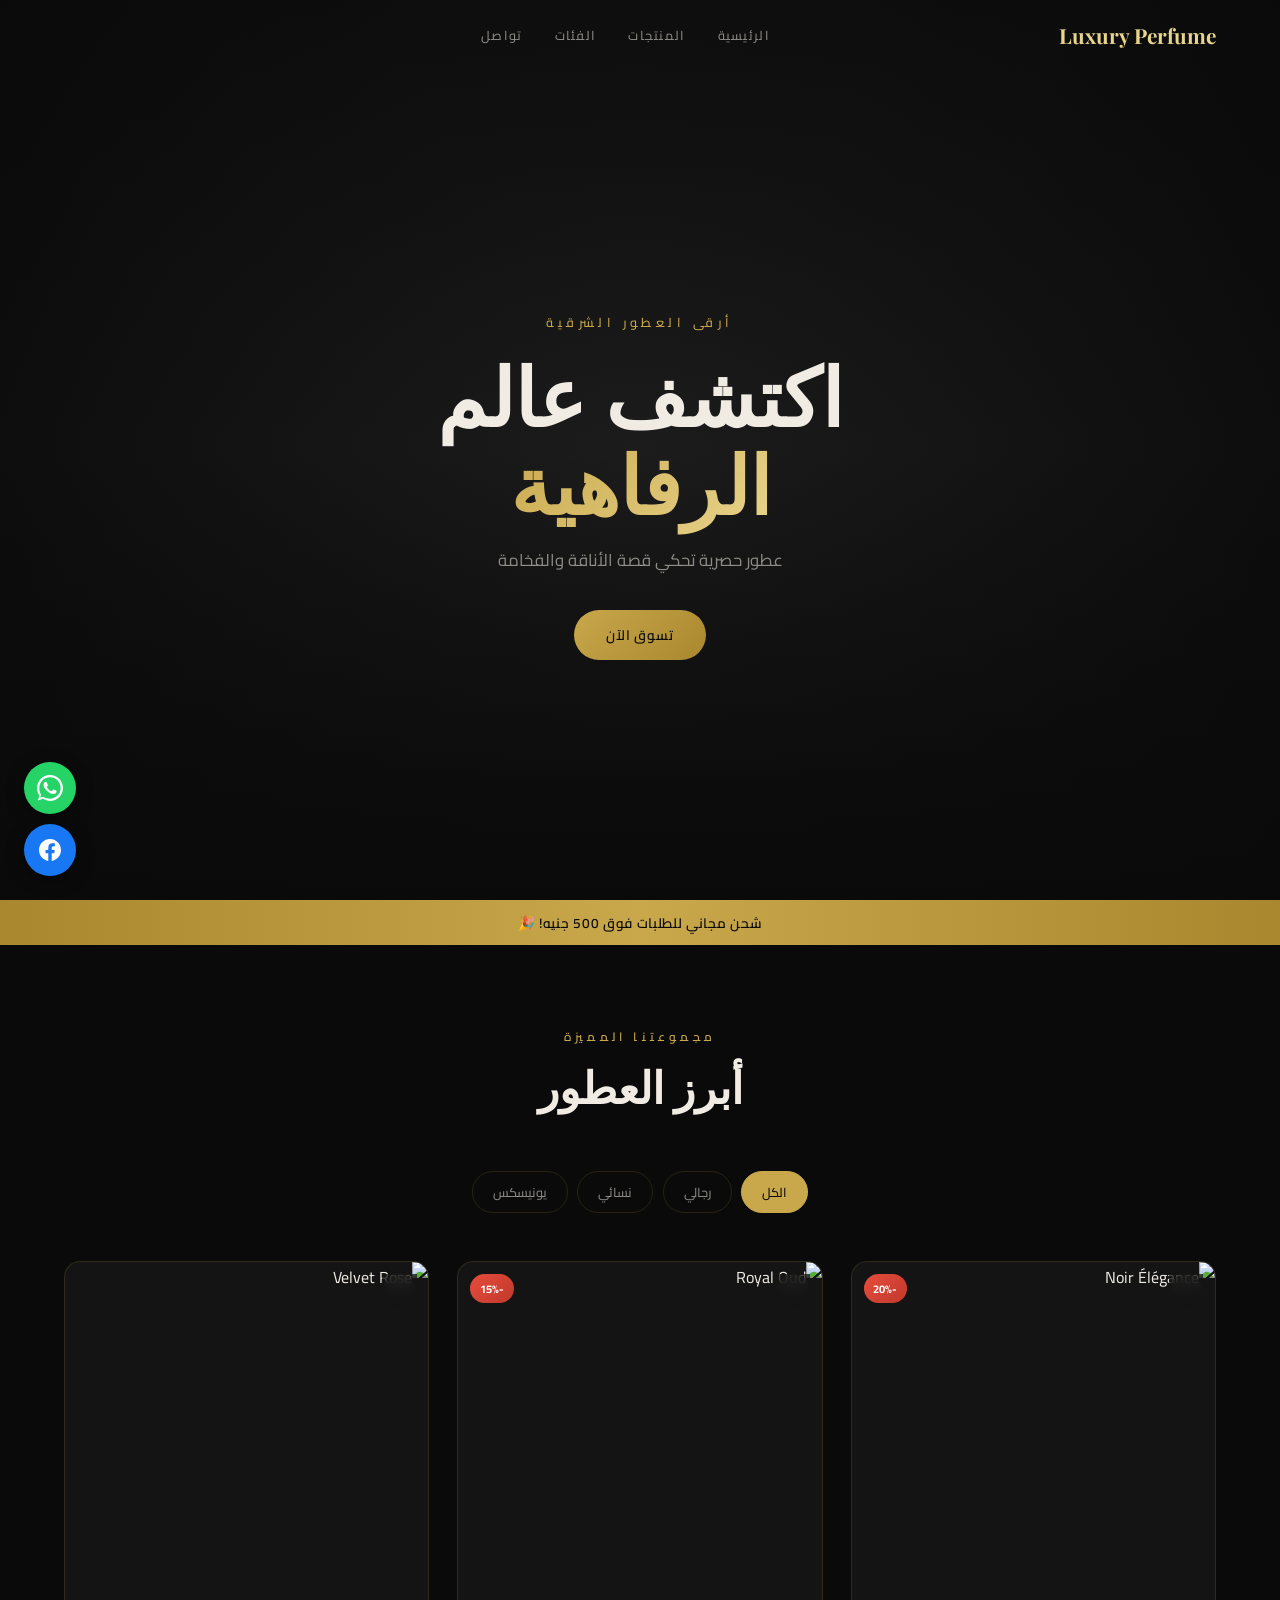
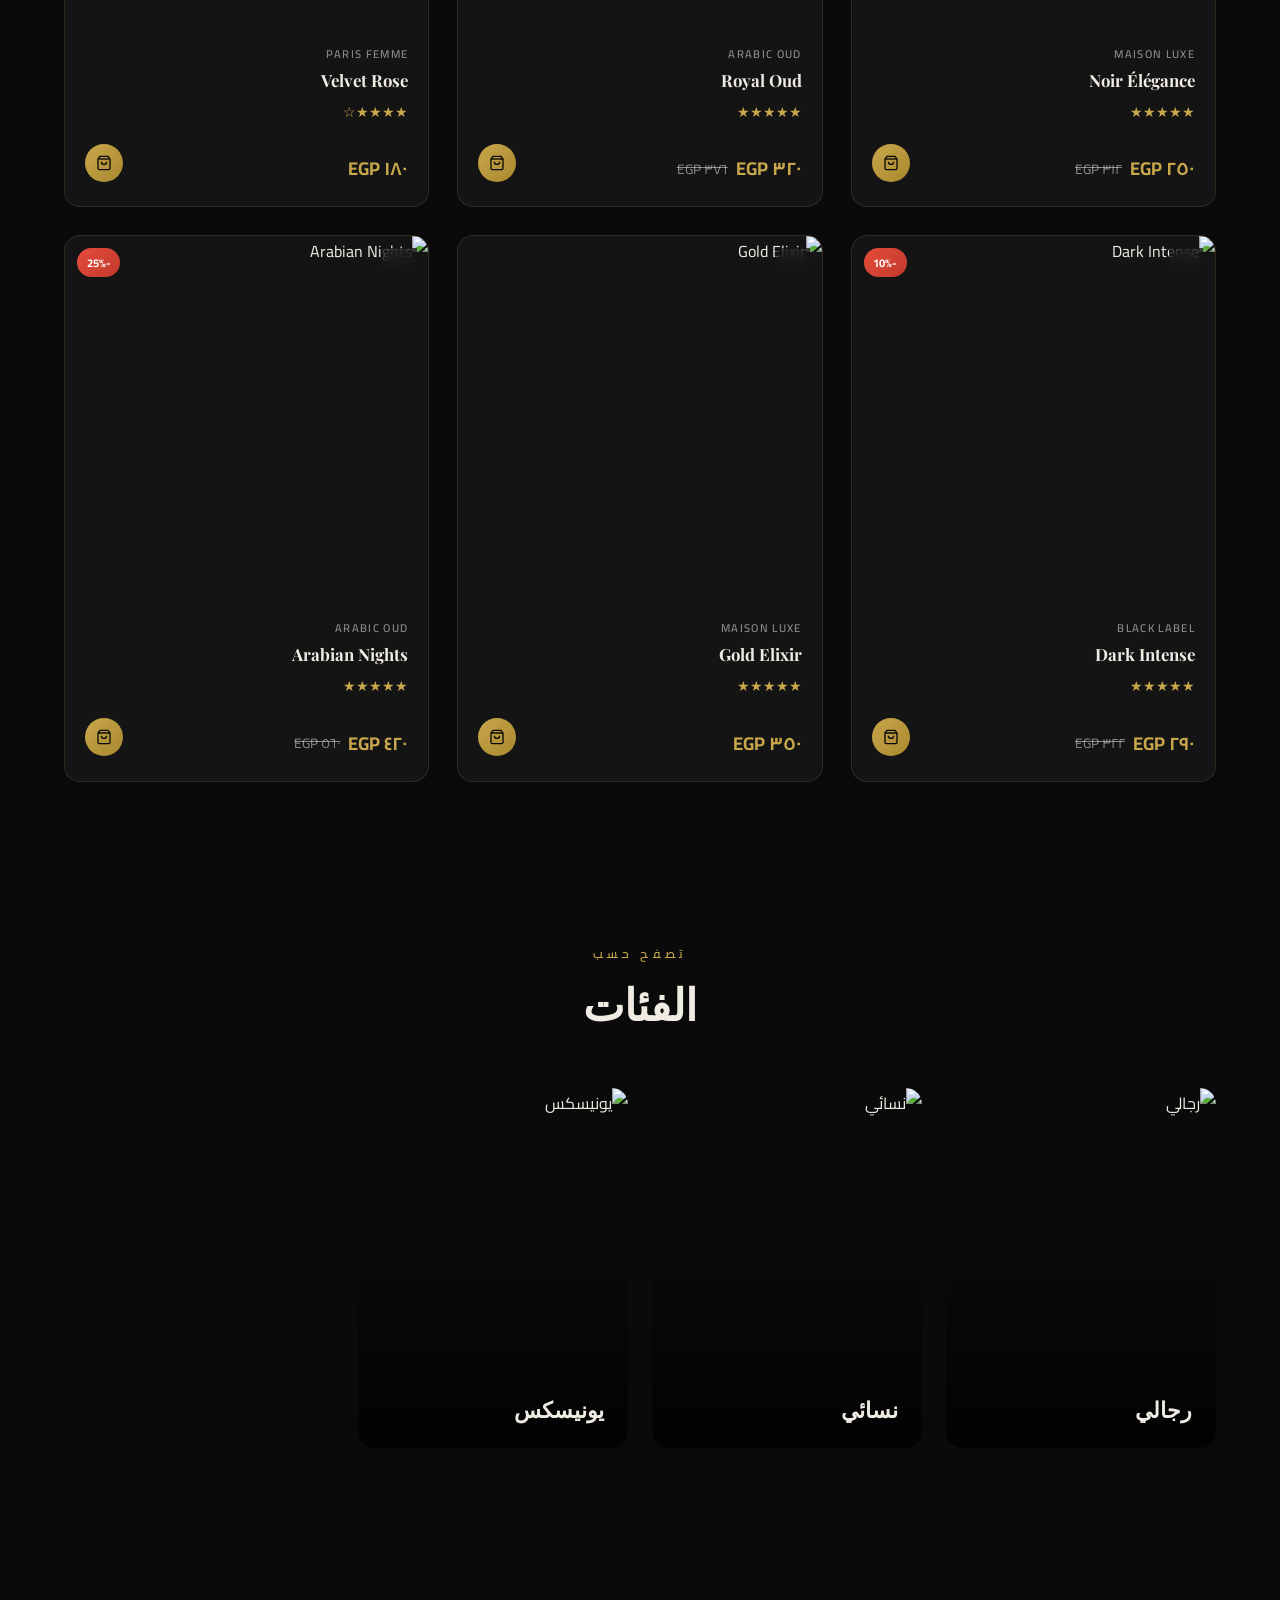
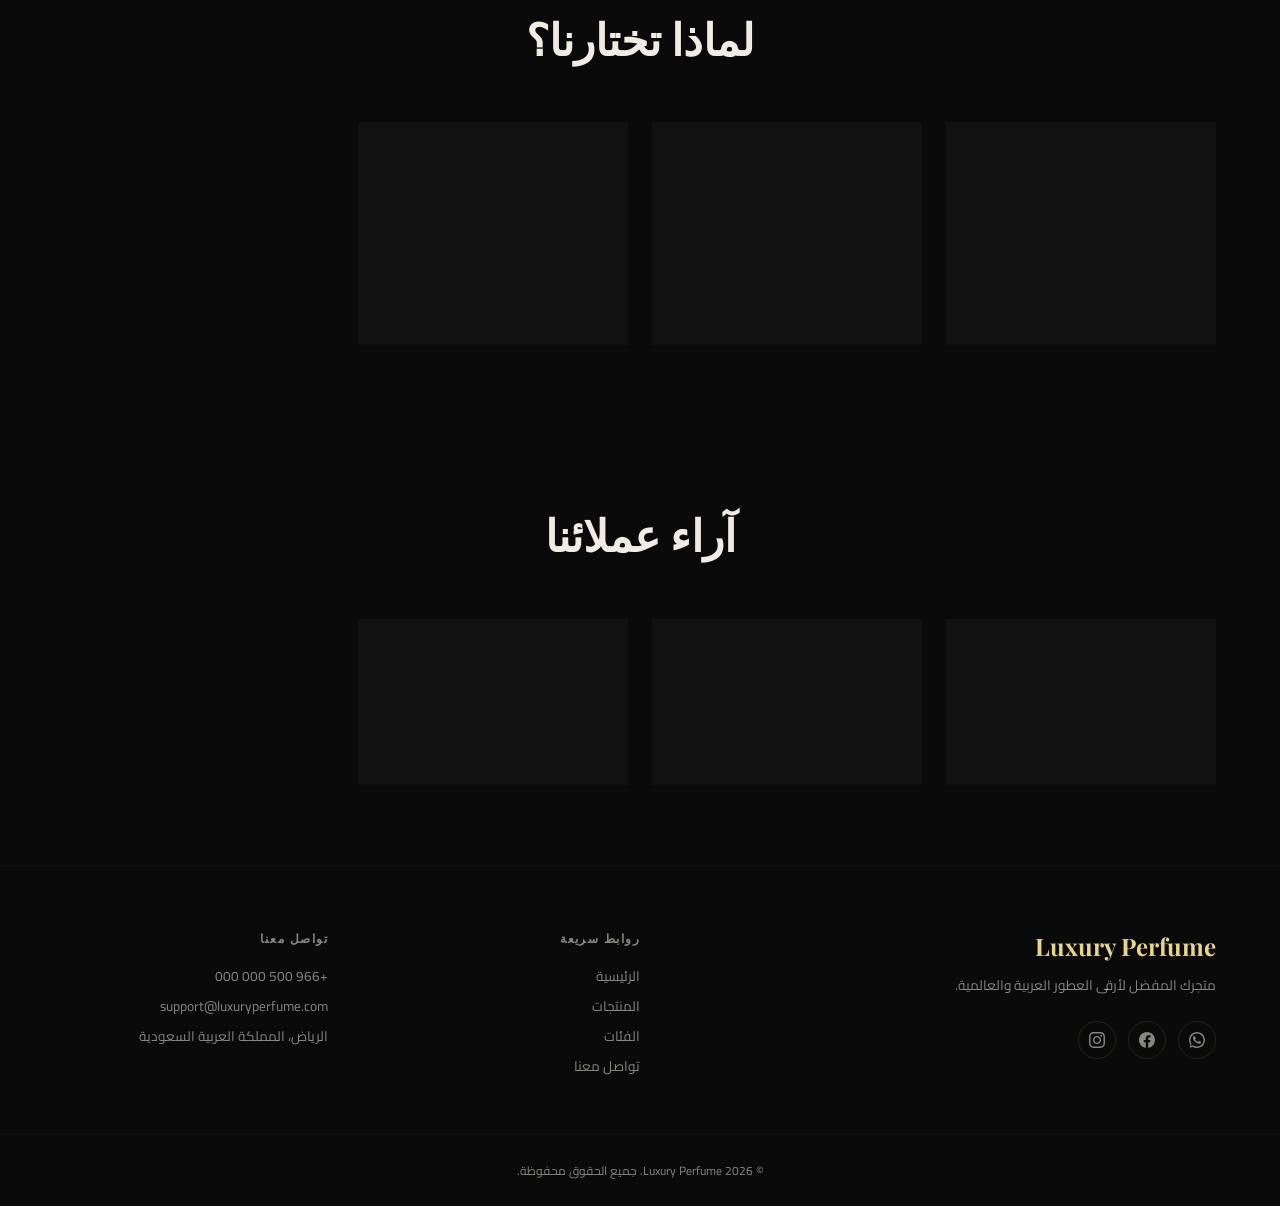
==== index.html @ aae38147 "Add files via upload" ====
<!DOCTYPE html>
<html lang="ar" dir="rtl">
<head>
  <meta charset="UTF-8" />
  <meta name="viewport" content="width=device-width, initial-scale=1.0" />
  <meta name="description" content="متجر عطور فاخرة - اكتشف أرقى العطور العربية والعالمية" />
  <meta name="theme-color" content="#0a0a0a" />
  <title id="page-title">Luxury Perfume Boutique</title>
  <link rel="icon" id="favicon" href="assets/icons/favicon.ico" type="image/x-icon" />

  <!-- Google Fonts -->
  <link rel="preconnect" href="https://fonts.googleapis.com" />
  <link rel="preconnect" href="https://fonts.gstatic.com" crossorigin />
  <link href="https://fonts.googleapis.com/css2?family=Playfair+Display:wght@400;500;700&family=Raleway:wght@300;400;500;600&family=Cairo:wght@300;400;600;700&display=swap" rel="stylesheet" />

  <!-- Lucide Icons -->
  <script src="https://cdn.jsdelivr.net/npm/lucide@0.263.0/dist/umd/lucide.min.js" defer></script>

  <!-- Styles -->
  <link rel="stylesheet" href="style.css" />
</head>
<body>

  <!-- ========== PAGE LOADER ========== -->
  <div id="page-loader" class="page-loader" aria-hidden="true">
    <div class="loader-ring"></div>
  </div>

  <!-- ========== STICKY HEADER ========== -->
  <header class="site-header" id="site-header">
    <div class="container header-inner">
      <!-- Logo -->
      <a href="#home" class="logo-link">
        <!-- ===== EDIT HERE: Replace Store Logo ===== -->
        <img id="header-logo" class="header-logo hidden" alt="شعار المتجر" />
        <!-- ===== EDIT HERE: Store Name ===== -->
        <span id="header-brand" class="brand-name">Luxury Perfume</span>
      </a>

      <!-- Desktop Nav -->
      <nav class="main-nav" id="main-nav" aria-label="القائمة الرئيسية">
        <a href="#home"       class="nav-link">الرئيسية</a>
        <a href="#products"   class="nav-link">المنتجات</a>
        <a href="#categories" class="nav-link">الفئات</a>
        <a href="#contact"    class="nav-link">تواصل</a>
      </nav>

      <!-- Header Actions -->
      <div class="header-actions">
        <button id="search-toggle" class="icon-btn" aria-label="بحث" aria-expanded="false">
          <i data-lucide="search"></i>
        </button>
        <button id="cart-toggle" class="icon-btn cart-btn" aria-label="فتح سلة التسوق">
          <i data-lucide="shopping-bag"></i>
          <span id="cart-count" class="cart-badge hidden" aria-live="polite">0</span>
        </button>
        <a href="admin.html" class="icon-btn" aria-label="لوحة التحكم" title="Admin Panel">
          <i data-lucide="settings"></i>
        </a>
        <button id="mobile-menu-toggle" class="icon-btn mobile-only" aria-label="فتح القائمة" aria-expanded="false">
          <i data-lucide="menu"></i>
        </button>
      </div>
    </div>

    <!-- Mobile Nav Drawer -->
    <nav class="mobile-nav hidden" id="mobile-nav" aria-label="القائمة المحمولة">
      <a href="#home"       class="mobile-nav-link">الرئيسية</a>
      <a href="#products"   class="mobile-nav-link">المنتجات</a>
      <a href="#categories" class="mobile-nav-link">الفئات</a>
      <a href="#contact"    class="mobile-nav-link">تواصل معنا</a>
    </nav>
  </header>

  <!-- ========== SEARCH BAR ========== -->
  <div id="search-bar" class="search-bar hidden" role="search">
    <div class="container">
      <label for="search-input" class="sr-only">البحث في المنتجات</label>
      <input id="search-input" type="search" placeholder="ابحث عن عطر..." class="search-input" autocomplete="off" />
      <button id="search-close" class="icon-btn" aria-label="إغلاق البحث">
        <i data-lucide="x"></i>
      </button>
    </div>
  </div>

  <!-- ========== HERO SECTION ========== -->
  <section id="home" class="hero-section" aria-label="القسم الرئيسي">
    <div class="hero-bg">
      <img id="hero-bg-img" class="hero-bg-img" src="" alt="عطور فاخرة" loading="eager" />
      <div class="hero-overlay" aria-hidden="true"></div>
    </div>
    <div class="hero-content fade-in">
      <p id="hero-subtitle" class="hero-subtitle">أرقى العطور الشرقية</p>
      <h1 id="hero-title" class="hero-title">اكتشف عالم <br/><span class="gold-text">الرفاهية</span></h1>
      <p id="hero-desc" class="hero-desc">عطور حصرية تحكي قصة الأناقة والفخامة</p>
      <a href="#products" id="hero-cta" class="btn btn-gold">تسوق الآن</a>
    </div>
  </section>

  <!-- ========== OFFER BANNER ========== -->
  <div id="offer-banner" class="offer-banner hidden" role="alert" aria-live="polite">
    <div class="container">
      <span id="offer-banner-text"></span>
    </div>
  </div>

  <!-- ========== FEATURED PRODUCTS ========== -->
  <section id="products" class="section products-section">
    <div class="container">
      <div class="section-header fade-in">
        <p id="featured-label" class="section-label">مجموعتنا المميزة</p>
        <h2 id="featured-title" class="section-title">أبرز العطور</h2>
      </div>

      <!-- Filter Bar -->
      <div class="filter-bar fade-in" id="category-filter-bar" role="group" aria-label="تصفية المنتجات">
        <button class="filter-btn active" data-cat="all">الكل</button>
      </div>

      <!-- Products Grid -->
      <div id="products-grid" class="products-grid" role="list">
        <!-- Dynamically populated -->
      </div>
    </div>
  </section>

  <!-- ========== CATEGORIES SECTION ========== -->
  <section id="categories" class="section categories-section">
    <div class="container">
      <div class="section-header fade-in">
        <p id="categories-label" class="section-label">تصفح حسب</p>
        <h2 id="categories-title" class="section-title">الفئات</h2>
      </div>
      <div id="categories-grid" class="categories-grid">
        <!-- Dynamically populated -->
      </div>
    </div>
  </section>

  <!-- ========== WHY US SECTION ========== -->
  <section class="section why-section">
    <div class="container">
      <div class="section-header fade-in">
        <h2 id="why-title" class="section-title">لماذا تختارنا؟</h2>
      </div>
      <div id="why-grid" class="why-grid">
        <div class="why-card glass-card fade-in">
          <div class="why-icon"><i data-lucide="gem"></i></div>
          <h3 id="why-1-title">جودة أصيلة</h3>
          <p id="why-1-desc">نقدم فقط عطورًا أصيلة 100% من أفضل دور العطور العالمية.</p>
        </div>
        <div class="why-card glass-card fade-in">
          <div class="why-icon"><i data-lucide="truck"></i></div>
          <h3 id="why-2-title">توصيل سريع</h3>
          <p id="why-2-desc">نوصل طلبك في أسرع وقت ممكن لجميع أنحاء المملكة.</p>
        </div>
        <div class="why-card glass-card fade-in">
          <div class="why-icon"><i data-lucide="shield-check"></i></div>
          <h3 id="why-3-title">دفع آمن</h3>
          <p id="why-3-desc">طرق دفع متعددة وآمنة مع ضمان استرداد الأموال.</p>
        </div>
      </div>
    </div>
  </section>

  <!-- ========== TESTIMONIALS ========== -->
  <section class="section testimonials-section">
    <div class="container">
      <div class="section-header fade-in">
        <h2 id="testimonials-title" class="section-title">آراء عملائنا</h2>
      </div>
      <div id="testimonials-grid" class="testimonials-grid">
        <!-- Dynamically populated -->
      </div>
    </div>
  </section>

  <!-- ========== FOOTER / CONTACT ========== -->
  <footer id="contact" class="site-footer">
    <div class="container footer-grid">
      <div class="footer-col">
        <h3 id="footer-brand" class="footer-brand">Luxury Perfume</h3>
        <p id="footer-desc" class="footer-desc">متجرك المفضل لأرقى العطور العربية والعالمية.</p>
        <div class="social-links" id="social-links" aria-label="وسائل التواصل الاجتماعي">
          <!-- Populated dynamically -->
        </div>
      </div>
      <div class="footer-col">
        <h4 class="footer-heading">روابط سريعة</h4>
        <ul class="footer-links">
          <li><a href="#home">الرئيسية</a></li>
          <li><a href="#products">المنتجات</a></li>
          <li><a href="#categories">الفئات</a></li>
          <li><a href="#contact">تواصل معنا</a></li>
        </ul>
      </div>
      <div class="footer-col">
        <!-- ===== EDIT HERE: Store Address & Phone ===== -->
        <h4 class="footer-heading">تواصل معنا</h4>
        <ul class="footer-contact">
          <li id="footer-phone"></li>
          <li id="footer-email"></li>
          <li id="footer-address"></li>
        </ul>
      </div>
    </div>
    <div class="footer-bottom">
      <p id="footer-copyright">© 2025 Luxury Perfume. جميع الحقوق محفوظة.</p>
    </div>
  </footer>

  <!-- ========== PRODUCT DETAIL MODAL ========== -->
  <div id="product-modal" class="modal hidden" role="dialog" aria-modal="true" aria-labelledby="modal-name">
    <div class="modal-overlay" id="product-modal-overlay"></div>
    <div class="modal-box">
      <!-- FIX: close button positioned inline-end for RTL support -->
      <button class="modal-close icon-btn" id="product-modal-close" aria-label="إغلاق نافذة المنتج">
        <i data-lucide="x"></i>
      </button>
      <div class="product-detail">
        <div class="product-detail-gallery">
          <img id="modal-img" src="" alt="صورة المنتج" class="product-detail-img" />
        </div>
        <div class="product-detail-info">
          <p id="modal-brand" class="product-brand-label"></p>
          <h2 id="modal-name" class="product-detail-name" tabindex="-1"></h2>
          <div id="modal-stars" class="stars-row" aria-label="التقييم"></div>
          <div class="price-row">
            <span id="modal-price" class="price-main"></span>
            <span id="modal-old-price" class="price-old hidden"></span>
            <span id="modal-discount-badge" class="discount-badge hidden"></span>
          </div>
          <p id="modal-desc" class="product-detail-desc"></p>
          <div id="modal-notes" class="fragrance-notes hidden">
            <h4 class="notes-title">مكونات العطر</h4>
            <div id="modal-notes-list" class="notes-list"></div>
          </div>
          <button id="modal-add-to-cart" class="btn btn-gold btn-full">
            <i data-lucide="shopping-bag"></i>
            أضف إلى السلة
          </button>
        </div>
      </div>
    </div>
  </div>

  <!-- ========== CART PANEL ========== -->
  <div id="cart-overlay" class="panel-overlay hidden" aria-hidden="true"></div>
  <aside id="cart-panel" class="side-panel" aria-label="سلة التسوق" aria-hidden="true">
    <div class="panel-header">
      <h2 class="panel-title">سلة التسوق</h2>
      <button id="cart-close" class="icon-btn" aria-label="إغلاق السلة">
        <i data-lucide="x"></i>
      </button>
    </div>
    <div id="cart-body" class="panel-body">
      <div id="cart-empty-msg" class="cart-empty">
        <i data-lucide="shopping-bag" style="width:48px;height:48px;opacity:0.3;display:block;margin:0 auto" aria-hidden="true"></i>
        <p>سلتك فارغة</p>
        <a href="#products" class="btn btn-outline" onclick="closeSidePanel('cart')">تسوق الآن</a>
      </div>
      <ul id="cart-items" class="cart-items-list" aria-live="polite" aria-label="محتوى السلة"></ul>
    </div>
    <div id="cart-footer" class="panel-footer hidden">
      <div class="delivery-note" id="delivery-note-row"></div>
      <div class="total-row">
        <span>الإجمالي</span>
        <span id="cart-total" class="total-amount">0 EGP</span>
      </div>
      <button id="checkout-btn" class="btn btn-gold btn-full">المتابعة للدفع</button>
    </div>
  </aside>

  <!-- ========== CHECKOUT MODAL ========== -->
  <div id="checkout-overlay" class="panel-overlay hidden" aria-hidden="true"></div>
  <div id="checkout-panel" class="checkout-modal hidden" role="dialog" aria-modal="true" aria-label="إتمام الطلب">
    <div class="checkout-inner">
      <div class="panel-header">
        <h2 class="panel-title">إتمام الطلب</h2>
        <button id="checkout-close" class="icon-btn" aria-label="إغلاق نافذة الطلب">
          <i data-lucide="x"></i>
        </button>
      </div>
      <!-- Using form instead of div to support native validation and proper submit events -->
      <form id="checkout-form" class="checkout-form">
        <div class="form-group">
          <label for="cust-name">الاسم الكامل *</label>
          <input id="cust-name" type="text" placeholder="أدخل اسمك الكامل" autocomplete="name" required />
        </div>
        <div class="form-group">
          <label for="cust-phone">رقم الهاتف *</label>
          <input id="cust-phone" type="tel" placeholder="05XXXXXXXX" autocomplete="tel" required />
        </div>
        <div class="form-group">
          <label for="cust-city">المدينة *</label>
          <input id="cust-city" type="text" placeholder="اسم مدينتك" autocomplete="address-level2" required />
        </div>
        <div class="form-group">
          <label for="cust-address">العنوان التفصيلي *</label>
          <textarea id="cust-address" rows="2" placeholder="الحي، الشارع، رقم المبنى..." autocomplete="street-address" required></textarea>
        </div>

        <!-- Delivery type selector -->
        <div class="form-group">
          <label for="delivery-type">طريقة الاستلام</label>
          <select id="delivery-type">
            <option value="delivery">توصيل للمنزل</option>
            <option value="pickup">استلام من المحل</option>
          </select>
        </div>

        <div class="form-group">
          <label for="cust-notes">ملاحظات إضافية</label>
          <textarea id="cust-notes" rows="2" placeholder="أي تعليمات للتوصيل..."></textarea>
        </div>

        <!-- Order Summary -->
        <div id="checkout-summary" class="checkout-summary glass-card"></div>

        <button type="submit" id="confirm-order-btn" class="btn btn-gold btn-full">
          <i data-lucide="message-circle"></i>
          تأكيد الطلب عبر واتساب
        </button>
      </form>
    </div>
  </div>

  <!-- ========== TOAST NOTIFICATION ========== -->
  <div id="toast" class="toast" role="alert" aria-live="assertive" aria-atomic="true">
    <i data-lucide="check-circle" class="toast-icon" aria-hidden="true"></i>
    <span id="toast-msg"></span>
  </div>

  <!-- ========== FLOATING BUTTONS ========== -->
  <!-- ===== EDIT HERE: WhatsApp Number & Facebook URL ===== -->
  <div class="floating-actions" aria-label="روابط التواصل">
    <a id="whatsapp-float" href="#" target="_blank" rel="noopener noreferrer"
       class="float-btn whatsapp-btn" aria-label="تواصل عبر واتساب">
      <svg width="26" height="26" viewBox="0 0 24 24" fill="white" aria-hidden="true">
        <path d="M17.472 14.382c-.297-.149-1.758-.867-2.03-.967-.273-.099-.471-.148-.67.15-.197.297-.767.966-.94 1.164-.173.199-.347.223-.644.075-.297-.15-1.255-.463-2.39-1.475-.883-.788-1.48-1.761-1.653-2.059-.173-.297-.018-.458.13-.606.134-.133.298-.347.446-.52.149-.174.198-.298.298-.497.099-.198.05-.371-.025-.52-.075-.149-.669-1.612-.916-2.207-.242-.579-.487-.5-.669-.51-.173-.008-.371-.01-.57-.01-.198 0-.52.074-.792.372-.272.297-1.04 1.016-1.04 2.479 0 1.462 1.065 2.875 1.213 3.074.149.198 2.096 3.2 5.077 4.487.709.306 1.262.489 1.694.625.712.227 1.36.195 1.871.118.571-.085 1.758-.719 2.006-1.413.248-.694.248-1.289.173-1.413-.074-.124-.272-.198-.57-.347z"/>
        <path d="M12 0C5.373 0 0 5.373 0 12c0 2.625.846 5.059 2.284 7.034L.789 23.492l4.625-1.469A11.93 11.93 0 0012 24c6.627 0 12-5.373 12-12S18.627 0 12 0zm0 21.818c-2.168 0-4.18-.583-5.92-1.602l-.425-.253-2.744.872.884-2.685-.277-.44A9.77 9.77 0 012.182 12c0-5.422 4.396-9.818 9.818-9.818 5.422 0 9.818 4.396 9.818 9.818 0 5.422-4.396 9.818-9.818 9.818z"/>
      </svg>
    </a>
    <a id="facebook-float" href="#" target="_blank" rel="noopener noreferrer"
       class="float-btn facebook-btn" aria-label="زيارة صفحة فيسبوك">
      <svg width="22" height="22" viewBox="0 0 24 24" fill="white" aria-hidden="true">
        <path d="M24 12.073c0-6.627-5.373-12-12-12s-12 5.373-12 12c0 5.99 4.388 10.954 10.125 11.854v-8.385H7.078v-3.47h3.047V9.43c0-3.007 1.792-4.669 4.533-4.669 1.312 0 2.686.235 2.686.235v2.953H15.83c-1.491 0-1.956.925-1.956 1.874v2.25h3.328l-.532 3.47h-2.796v8.385C19.612 23.027 24 18.062 24 12.073z"/>
      </svg>
    </a>
  </div>

  <!-- ========== BACK TO TOP ========== -->
  <button id="back-to-top" class="back-to-top hidden" aria-label="العودة للأعلى">
    <i data-lucide="chevron-up"></i>
  </button>

  <!-- Main Script (ES module) -->
  <script type="module" src="main.js"></script>
</body>
</html>
---- style.css ----
/* ============================================================
   LUXURY PERFUME STORE — style.css
   Design: Dark luxury, gold accents, full RTL Arabic
   ============================================================ */

/* ── CSS Custom Properties ── */
:root {
  /* ===== EDIT HERE: Main Brand Color ===== */
  --gold:         #c9a84c;
  --gold-light:   #e8d48b;
  --gold-dark:    #a8872e;
  --dark:         #0a0a0a;
  --dark-card:    #141414;
  --dark-border:  rgba(201, 168, 76, 0.15);
  --glass-bg:     rgba(20, 20, 20, 0.75);
  --text:         #f0ece4;
  --text-muted:   rgba(240, 236, 228, 0.55);
  --radius:       16px;
  --radius-sm:    8px;
  --radius-full:  9999px;
  --transition:   0.3s ease;
  --shadow:       0 8px 32px rgba(0, 0, 0, 0.45);
  --shadow-gold:  0 8px 25px rgba(201, 168, 76, 0.25);
  --font-display: 'Playfair Display', 'Cairo', serif;
  --font-body:    'Cairo', 'Raleway', sans-serif;
  --header-h:     70px;
}

/* ── Reset & Base ── */
*, *::before, *::after { box-sizing: border-box; margin: 0; padding: 0; }

html { scroll-behavior: smooth; font-size: 16px; }

body {
  font-family: var(--font-body);
  background: var(--dark);
  color: var(--text);
  min-height: 100vh;
  overflow-x: hidden;
  -webkit-font-smoothing: antialiased;
}

h1, h2, h3, h4 { font-family: var(--font-display); }
a   { color: inherit; text-decoration: none; }
ul  { list-style: none; }
img { display: block; max-width: 100%; height: auto; }
button { cursor: pointer; border: none; background: none; font-family: inherit; }

input, textarea, select {
  font-family: var(--font-body);
  font-size: 0.95rem;
  color: var(--text);
  background: #1a1a1a;
  border: 1px solid var(--dark-border);
  border-radius: var(--radius-sm);
  padding: 0.75rem 1rem;
  width: 100%;
  transition: border-color var(--transition);
  text-align: inherit; /* inherit RTL direction */
}
input:focus, textarea:focus, select:focus {
  outline: none;
  border-color: var(--gold);
  box-shadow: 0 0 0 3px rgba(201, 168, 76, 0.12);
}
textarea { resize: vertical; }
select   { cursor: pointer; }

/* ── Utilities ── */
.hidden  { display: none !important; }
.sr-only { position: absolute; width: 1px; height: 1px; overflow: hidden; clip: rect(0,0,0,0); white-space: nowrap; }
.container { max-width: 1200px; margin: 0 auto; padding: 0 1.5rem; }

.gold-text {
  background: linear-gradient(135deg, var(--gold), var(--gold-light));
  -webkit-background-clip: text;
  -webkit-text-fill-color: transparent;
  background-clip: text;
}
.text-gold { color: var(--gold); }

.glass-card {
  background: var(--glass-bg);
  backdrop-filter: blur(12px);
  -webkit-backdrop-filter: blur(12px);
  border: 1px solid var(--dark-border);
  border-radius: var(--radius);
}

/* ── Page Loader ── */
.page-loader {
  position: fixed;
  inset: 0;
  background: var(--dark);
  z-index: 9999;
  display: flex;
  align-items: center;
  justify-content: center;
  transition: opacity 0.4s ease, visibility 0.4s ease;
}
.page-loader.done {
  opacity: 0;
  visibility: hidden;
  pointer-events: none;
}
.loader-ring {
  width: 48px;
  height: 48px;
  border: 3px solid var(--dark-border);
  border-top-color: var(--gold);
  border-radius: 50%;
  animation: spin 0.8s linear infinite;
}
@keyframes spin { to { transform: rotate(360deg); } }

/* ── Spinner (inline) ── */
.spinner-wrap {
  display: flex;
  justify-content: center;
  padding: 3rem;
}
.spinner {
  width: 36px;
  height: 36px;
  border: 3px solid var(--dark-border);
  border-top-color: var(--gold);
  border-radius: 50%;
  animation: spin 0.8s linear infinite;
}

/* ── Buttons ── */
.btn {
  display: inline-flex;
  align-items: center;
  justify-content: center;
  gap: 0.5rem;
  padding: 0.75rem 2rem;
  border-radius: var(--radius-full);
  font-size: 0.85rem;
  font-weight: 600;
  letter-spacing: 0.06em;
  text-transform: uppercase;
  transition: all var(--transition);
  white-space: nowrap;
}
.btn-gold {
  background: linear-gradient(135deg, var(--gold), var(--gold-dark));
  color: var(--dark);
}
.btn-gold:hover { transform: translateY(-2px); box-shadow: var(--shadow-gold); }
.btn-gold:disabled { opacity: 0.6; cursor: not-allowed; transform: none; box-shadow: none; }
.btn-outline { border: 1px solid var(--dark-border); color: var(--text); }
.btn-outline:hover { border-color: var(--gold); color: var(--gold); }
.btn-full { width: 100%; }

/* ── Icon Buttons ── */
.icon-btn {
  width: 40px;
  height: 40px;
  display: inline-flex;
  align-items: center;
  justify-content: center;
  border-radius: 50%;
  color: var(--text);
  transition: color var(--transition), background var(--transition);
  flex-shrink: 0;
}
.icon-btn:hover  { color: var(--gold); background: rgba(201,168,76,0.08); }
.icon-btn svg, .icon-btn i { width: 20px; height: 20px; pointer-events: none; }

/* ── Fade-in Animation ── */
.fade-in {
  opacity: 0;
  transform: translateY(24px);
  transition: opacity 0.6s ease, transform 0.6s ease;
}
.fade-in.visible { opacity: 1; transform: none; }

/* ── Stars ── */
.stars-row { display: flex; gap: 2px; color: var(--gold); font-size: 0.9rem; }

/* ============================================================
   HEADER
   ============================================================ */
.site-header {
  position: fixed;
  top: 0; left: 0; right: 0;
  z-index: 100;
  height: var(--header-h);
  transition: background var(--transition), box-shadow var(--transition);
}
.site-header.scrolled {
  background: rgba(10,10,10,0.95);
  backdrop-filter: blur(10px);
  box-shadow: 0 1px 0 var(--dark-border);
}

.header-inner {
  display: flex;
  align-items: center;
  justify-content: space-between;
  height: var(--header-h);
  gap: 1.5rem;
}

.logo-link { display: flex; align-items: center; gap: 0.6rem; flex-shrink: 0; }
.header-logo  { height: 40px; width: auto; }
.brand-name   { font-family: var(--font-display); font-size: 1.3rem; font-weight: 700; color: var(--gold-light); }

.main-nav { display: flex; gap: 2rem; }
.nav-link {
  font-size: 0.8rem;
  font-weight: 500;
  text-transform: uppercase;
  letter-spacing: 0.1em;
  color: var(--text-muted);
  transition: color var(--transition);
}
.nav-link:hover { color: var(--gold); }

.header-actions { display: flex; align-items: center; gap: 0.25rem; }

.cart-btn { position: relative; }
.cart-badge {
  position: absolute;
  top: 2px; right: 2px;
  min-width: 18px;
  height: 18px;
  background: var(--gold);
  color: var(--dark);
  border-radius: 50%;
  font-size: 0.65rem;
  font-weight: 700;
  display: flex;
  align-items: center;
  justify-content: center;
  padding: 0 3px;
}

.mobile-only { display: none; }

.mobile-nav {
  background: #111;
  border-top: 1px solid var(--dark-border);
  padding: 1rem 1.5rem;
  display: flex;
  flex-direction: column;
  gap: 1rem;
}
.mobile-nav-link {
  font-size: 1rem;
  color: var(--text-muted);
  padding: 0.5rem 0;
  border-bottom: 1px solid rgba(255,255,255,0.04);
  transition: color var(--transition);
}
.mobile-nav-link:hover { color: var(--gold); }

/* ── Search Bar ── */
.search-bar {
  position: fixed;
  top: var(--header-h);
  left: 0; right: 0;
  z-index: 90;
  background: rgba(10,10,10,0.97);
  border-bottom: 1px solid var(--dark-border);
  padding: 1rem;
  animation: slideDown 0.2s ease;
}
@keyframes slideDown { from { opacity:0; transform:translateY(-8px); } to { opacity:1; transform:none; } }
.search-bar .container { display: flex; gap: 0.5rem; align-items: center; }
.search-input {
  background: #1a1a1a;
  border-radius: var(--radius-full);
  padding: 0.65rem 1.25rem;
  font-size: 0.95rem;
  flex: 1;
}

/* ============================================================
   HERO
   ============================================================ */
.hero-section {
  position: relative;
  min-height: 100svh;
  display: flex;
  align-items: center;
  justify-content: center;
  overflow: hidden;
  padding-top: var(--header-h);
}
.hero-bg {
  position: absolute;
  inset: 0;
  background: radial-gradient(circle at center, #1c1c1c 0%, var(--dark) 100%);
}
.hero-bg-img { width: 100%; height: 100%; object-fit: cover; opacity: 0.45; }
.hero-overlay {
  position: absolute;
  inset: 0;
  background: linear-gradient(to top, var(--dark) 0%, transparent 50%, rgba(10,10,10,0.5) 100%);
}

.hero-content {
  position: relative;
  text-align: center;
  padding: 2rem 1.5rem;
  max-width: 700px;
}
.hero-subtitle {
  font-size: 0.8rem;
  font-weight: 500;
  text-transform: uppercase;
  letter-spacing: 0.35em;
  color: var(--gold);
  margin-bottom: 1rem;
}
.hero-title {
  font-size: clamp(2.8rem, 7vw, 5rem);
  font-weight: 700;
  line-height: 1.1;
  margin-bottom: 1.25rem;
}
.hero-desc {
  font-size: 1.05rem;
  color: var(--text-muted);
  margin-bottom: 2.25rem;
  line-height: 1.7;
}

/* ── Offer Banner ── */
.offer-banner {
  background: linear-gradient(90deg, var(--gold-dark), var(--gold), var(--gold-dark));
  color: var(--dark);
  text-align: center;
  padding: 0.6rem 1rem;
  font-weight: 600;
  font-size: 0.85rem;
  letter-spacing: 0.05em;
}

/* ============================================================
   SECTIONS
   ============================================================ */
.section { padding: 5rem 0; }
.section-header { text-align: center; margin-bottom: 3.5rem; }
.section-label {
  font-size: 0.75rem;
  font-weight: 600;
  text-transform: uppercase;
  letter-spacing: 0.35em;
  color: var(--gold);
  margin-bottom: 0.5rem;
}
.section-title { font-size: clamp(2rem, 4vw, 2.75rem); font-weight: 700; }

/* ── Filter Bar ── */
.filter-bar {
  display: flex;
  flex-wrap: wrap;
  gap: 0.6rem;
  justify-content: center;
  margin-bottom: 3rem;
}
.filter-btn {
  padding: 0.5rem 1.25rem;
  border-radius: var(--radius-full);
  border: 1px solid var(--dark-border);
  font-size: 0.8rem;
  font-weight: 500;
  color: var(--text-muted);
  background: transparent;
  transition: all var(--transition);
  font-family: var(--font-body);
}
.filter-btn:hover, .filter-btn.active {
  background: var(--gold);
  border-color: var(--gold);
  color: var(--dark);
}

/* ── Empty state ── */
.empty-state { grid-column: 1 / -1; text-align: center; padding: 4rem 1rem; color: var(--text-muted); }
.empty-state p { margin-top: 1rem; }

/* ============================================================
   PRODUCT CARD
   ============================================================ */
.products-grid {
  display: grid;
  grid-template-columns: repeat(auto-fill, minmax(280px, 1fr));
  gap: 1.75rem;
}

.product-card {
  border-radius: var(--radius);
  overflow: hidden;
  background: var(--dark-card);
  border: 1px solid var(--dark-border);
  transition: transform 0.4s ease, box-shadow 0.4s ease;
  cursor: pointer;
  outline-offset: 3px;
}
.product-card:hover { transform: translateY(-8px); box-shadow: 0 20px 50px rgba(0,0,0,0.55); }
.product-card:focus-visible { outline: 2px solid var(--gold); }

.product-card-img-wrap { position: relative; aspect-ratio: 1; overflow: hidden; }
.product-card-img { width: 100%; height: 100%; object-fit: cover; transition: transform 0.5s ease; }
.product-card:hover .product-card-img { transform: scale(1.06); }

.discount-badge {
  position: absolute;
  top: 0.75rem;
  /* RTL: badge on inline-end (left in RTL = right in LTR) */
  inset-inline-end: 0.75rem;
  background: linear-gradient(135deg, #e74c3c, #c0392b);
  color: #fff;
  font-size: 0.7rem;
  font-weight: 700;
  padding: 0.25rem 0.6rem;
  border-radius: var(--radius-full);
}

.wishlist-btn {
  position: absolute;
  top: 0.75rem;
  /* RTL: wishlist on inline-start */
  inset-inline-start: 0.75rem;
  width: 34px;
  height: 34px;
  background: var(--glass-bg);
  backdrop-filter: blur(8px);
  border: 1px solid var(--dark-border);
  border-radius: 50%;
  display: flex;
  align-items: center;
  justify-content: center;
  color: var(--text);
  transition: color var(--transition), background var(--transition);
}
.wishlist-btn:hover, .wishlist-btn.active { color: #e74c3c; }
.wishlist-btn svg { width: 15px; height: 15px; pointer-events: none; }

.product-card-body { padding: 1.1rem 1.25rem 1.25rem; }
.product-brand-label {
  font-size: 0.7rem;
  font-weight: 600;
  text-transform: uppercase;
  letter-spacing: 0.12em;
  color: var(--text-muted);
  margin-bottom: 0.3rem;
}
.product-card-name { font-size: 1.05rem; font-weight: 700; margin-bottom: 0.4rem; line-height: 1.35; }
.price-row { display: flex; align-items: center; gap: 0.5rem; margin-top: 0.75rem; flex-wrap: wrap; }
.price-main { font-size: 1.15rem; font-weight: 700; color: var(--gold); }
.price-old  { font-size: 0.85rem; text-decoration: line-through; color: var(--text-muted); }

.card-footer {
  display: flex;
  align-items: center;
  justify-content: space-between;
  margin-top: 0.9rem;
}

.add-to-cart-btn {
  background: linear-gradient(135deg, var(--gold), var(--gold-dark));
  color: var(--dark);
  border-radius: var(--radius-full);
  width: 38px; height: 38px;
  display: flex; align-items: center; justify-content: center;
  transition: all var(--transition);
  flex-shrink: 0;
}
.add-to-cart-btn:hover { transform: scale(1.1); box-shadow: var(--shadow-gold); }
.add-to-cart-btn svg { width: 16px; height: 16px; pointer-events: none; }
/* Added animation feedback */
.add-to-cart-btn.added {
  animation: cartPop 0.6s ease;
}
@keyframes cartPop {
  0%   { transform: scale(1); }
  40%  { transform: scale(1.3); background: #4caf50; }
  100% { transform: scale(1); }
}

/* ============================================================
   CATEGORIES
   ============================================================ */
.categories-grid {
  display: grid;
  grid-template-columns: repeat(auto-fill, minmax(260px, 1fr));
  gap: 1.5rem;
}
.category-card {
  position: relative;
  border-radius: var(--radius);
  overflow: hidden;
  aspect-ratio: 3/4;
  cursor: pointer;
  outline-offset: 3px;
}
.category-card:focus-visible { outline: 2px solid var(--gold); }
.category-card-img { width: 100%; height: 100%; object-fit: cover; transition: transform 0.5s ease; }
.category-card:hover .category-card-img { transform: scale(1.08); }
.category-card-overlay {
  position: absolute;
  inset: 0;
  background: linear-gradient(to top, rgba(0,0,0,0.8) 0%, transparent 60%);
  display: flex;
  align-items: flex-end;
  padding: 1.5rem;
}
.category-card-title { font-size: 1.4rem; font-weight: 700; }

/* ============================================================
   WHY US
   ============================================================ */
.why-grid { display: grid; grid-template-columns: repeat(auto-fill, minmax(240px, 1fr)); gap: 1.5rem; }
.why-card { padding: 2rem 1.5rem; text-align: center; }
.why-icon {
  width: 60px; height: 60px;
  margin: 0 auto 1.25rem;
  border-radius: 50%;
  background: rgba(201,168,76,0.08);
  display: flex; align-items: center; justify-content: center;
  color: var(--gold);
}
.why-icon svg, .why-icon i { width: 26px; height: 26px; }
.why-card h3 { font-size: 1.1rem; font-weight: 700; margin-bottom: 0.5rem; }
.why-card p  { font-size: 0.85rem; color: var(--text-muted); line-height: 1.65; }

/* ============================================================
   TESTIMONIALS
   ============================================================ */
.testimonials-grid { display: grid; grid-template-columns: repeat(auto-fill, minmax(260px, 1fr)); gap: 1.5rem; }
.testimonial-card { padding: 1.5rem; }
.testimonial-header { display: flex; align-items: center; gap: 0.75rem; margin-bottom: 1rem; }
.testimonial-avatar { width: 48px; height: 48px; border-radius: 50%; object-fit: cover; background: #222; flex-shrink: 0; }
.testimonial-author { font-size: 0.85rem; font-weight: 700; }
.testimonial-text   { font-size: 0.85rem; color: var(--text-muted); line-height: 1.7; font-style: italic; }

/* ============================================================
   FOOTER
   ============================================================ */
.site-footer { border-top: 1px solid rgba(255,255,255,0.04); padding-top: 4rem; }
.footer-grid { display: grid; grid-template-columns: 2fr 1fr 1fr; gap: 3rem; padding-bottom: 3rem; }
.footer-brand { font-size: 1.5rem; font-weight: 700; color: var(--gold-light); margin-bottom: 0.75rem; }
.footer-desc  { font-size: 0.85rem; color: var(--text-muted); line-height: 1.7; margin-bottom: 1.5rem; }
.social-links { display: flex; gap: 0.75rem; flex-wrap: wrap; }
.social-link {
  width: 38px; height: 38px;
  border-radius: 50%;
  border: 1px solid var(--dark-border);
  display: flex; align-items: center; justify-content: center;
  color: var(--text-muted);
  transition: all var(--transition);
}
.social-link:hover { border-color: var(--gold); color: var(--gold); background: rgba(201,168,76,0.08); }
.social-link svg { width: 16px; height: 16px; }
.footer-heading {
  font-size: 0.75rem;
  font-weight: 700;
  text-transform: uppercase;
  letter-spacing: 0.12em;
  color: var(--text-muted);
  margin-bottom: 1.25rem;
}
.footer-links li, .footer-contact li {
  font-size: 0.85rem;
  color: var(--text-muted);
  margin-bottom: 0.6rem;
  line-height: 1.5;
}
.footer-links a:hover { color: var(--gold); }
.footer-bottom { border-top: 1px solid rgba(255,255,255,0.04); padding: 1.5rem; text-align: center; }
.footer-bottom p { font-size: 0.75rem; color: var(--text-muted); }

/* ============================================================
   PRODUCT DETAIL MODAL
   ============================================================ */
.modal {
  position: fixed;
  inset: 0;
  z-index: 300;
  display: flex;
  align-items: center;
  justify-content: center;
  padding: 1rem;
}
.modal-overlay {
  position: absolute;
  inset: 0;
  background: rgba(0,0,0,0.75);
  backdrop-filter: blur(4px);
}
.modal-box {
  position: relative;
  background: #141414;
  border: 1px solid var(--dark-border);
  border-radius: var(--radius);
  width: 100%;
  max-width: 800px;
  max-height: 90svh;
  overflow-y: auto;
  animation: modalIn 0.3s ease;
}
@keyframes modalIn { from { opacity:0; transform:scale(0.96); } to { opacity:1; transform:none; } }

/* FIX: was left:0.75rem which showed incorrectly in RTL layouts */
.modal-close {
  position: absolute;
  top: 0.75rem;
  inset-inline-end: 0.75rem; /* correct RTL: appears on left in Arabic */
  z-index: 5;
}

.product-detail {
  display: grid;
  grid-template-columns: 1fr 1fr;
}
.product-detail-gallery { aspect-ratio: 1; overflow: hidden; }
.product-detail-img {
  width: 100%;
  height: 100%;
  object-fit: cover;
  /* RTL: radius on correct corners */
  border-radius: var(--radius) 0 0 var(--radius);
}
[dir="rtl"] .product-detail-img { border-radius: 0 var(--radius) var(--radius) 0; }

.product-detail-info {
  padding: 2rem 1.5rem;
  display: flex;
  flex-direction: column;
  gap: 0.75rem;
}
.product-detail-name { font-size: 1.6rem; font-weight: 700; line-height: 1.2; }
.product-detail-desc { font-size: 0.9rem; color: var(--text-muted); line-height: 1.7; }

.fragrance-notes { margin-top: 0.25rem; }
.notes-title {
  font-size: 0.8rem;
  font-weight: 700;
  text-transform: uppercase;
  letter-spacing: 0.1em;
  color: var(--text-muted);
  margin-bottom: 0.5rem;
}
.notes-list { display: flex; flex-wrap: wrap; gap: 0.4rem; }
.note-tag {
  background: rgba(201,168,76,0.1);
  border: 1px solid var(--dark-border);
  border-radius: var(--radius-full);
  padding: 0.25rem 0.75rem;
  font-size: 0.75rem;
  color: var(--gold-light);
}

/* ============================================================
   SIDE PANEL (CART)
   ============================================================ */
.panel-overlay {
  position: fixed;
  inset: 0;
  background: rgba(0,0,0,0.65);
  z-index: 200;
  backdrop-filter: blur(2px);
}

/* Panel slides from the edge side (right in LTR, left in RTL). */
.side-panel {
  position: fixed;
  top: 0; bottom: 0;
  width: min(440px, 100%);
  background: #111;
  border-inline-start: 1px solid var(--dark-border);
  z-index: 201;
  display: flex;
  flex-direction: column;
  /* Default: right side */
  right: 0;
  transform: translateX(100%);
  transition: transform 0.4s cubic-bezier(0.4, 0, 0.2, 1);
}
/* RTL: panel positions on the left and slides from left */
[dir="rtl"] .side-panel {
  left: 0;
  right: auto;
  transform: translateX(-100%);
}
.side-panel.open {
  transform: translateX(0) !important;
}

/* ARIA hidden management */
.side-panel[aria-hidden="true"]  { visibility: hidden; }
.side-panel[aria-hidden="false"] { visibility: visible; }

.panel-header {
  display: flex;
  align-items: center;
  justify-content: space-between;
  padding: 1.25rem 1.5rem;
  border-bottom: 1px solid rgba(255,255,255,0.06);
  flex-shrink: 0;
}
.panel-title { font-size: 1.2rem; font-weight: 700; }
.panel-body  { flex: 1; overflow-y: auto; padding: 1.25rem 1.5rem; }

.cart-empty {
  display: flex;
  flex-direction: column;
  align-items: center;
  justify-content: center;
  gap: 1rem;
  min-height: 200px;
  color: var(--text-muted);
  text-align: center;
}
.cart-empty p { font-size: 0.95rem; }

.cart-items-list { display: flex; flex-direction: column; gap: 0.75rem; }

.cart-item {
  display: flex;
  gap: 0.75rem;
  align-items: center;
  background: #1a1a1a;
  border: 1px solid var(--dark-border);
  border-radius: var(--radius-sm);
  padding: 0.75rem;
}
.cart-item-img   { width: 64px; height: 64px; border-radius: var(--radius-sm); object-fit: cover; flex-shrink: 0; }
.cart-item-info  { flex: 1; min-width: 0; }
.cart-item-name  { font-size: 0.9rem; font-weight: 600; white-space: nowrap; overflow: hidden; text-overflow: ellipsis; }
.cart-item-price { font-size: 0.8rem; color: var(--gold); margin-top: 0.2rem; }
.qty-controls    { display: flex; align-items: center; gap: 0.5rem; margin-top: 0.4rem; }
.qty-btn {
  width: 24px; height: 24px;
  border-radius: 50%;
  background: rgba(255,255,255,0.08);
  display: flex; align-items: center; justify-content: center;
  font-size: 0.85rem;
  color: var(--text);
  transition: background var(--transition);
}
.qty-btn:hover { background: var(--gold); color: var(--dark); }
.qty-num { font-size: 0.85rem; min-width: 20px; text-align: center; }
.remove-btn { color: var(--text-muted); transition: color var(--transition); }
.remove-btn:hover { color: #e74c3c; }
.remove-btn svg { width: 15px; height: 15px; pointer-events: none; }

.panel-footer {
  padding: 1.25rem 1.5rem;
  border-top: 1px solid rgba(255,255,255,0.06);
  flex-shrink: 0;
  display: flex;
  flex-direction: column;
  gap: 0.75rem;
}
.delivery-note { font-size: 0.8rem; color: var(--text-muted); text-align: center; }
.total-row { display: flex; justify-content: space-between; align-items: center; font-size: 0.95rem; }
.total-amount { font-size: 1.2rem; font-weight: 700; color: var(--gold); }

/* ============================================================
   CHECKOUT
   ============================================================ */
.checkout-modal {
  position: fixed;
  inset: 0;
  z-index: 300;
  background: rgba(10,10,10,0.97);
  overflow-y: auto;
  display: flex;
  align-items: flex-start;
  justify-content: center;
  padding: 2rem 1rem;
}
.checkout-inner {
  background: #141414;
  border: 1px solid var(--dark-border);
  border-radius: var(--radius);
  width: 100%;
  max-width: 520px;
}
.checkout-form { padding: 1.5rem; display: flex; flex-direction: column; gap: 1rem; }

.form-group label {
  display: block;
  font-size: 0.8rem;
  font-weight: 600;
  color: var(--text-muted);
  margin-bottom: 0.4rem;
  text-transform: uppercase;
  letter-spacing: 0.06em;
}

/* FIX: checkout-summary was being nested inside itself — removed the wrapping div in cart.js */
.checkout-summary {
  padding: 1rem 1.25rem;
  font-size: 0.85rem;
  display: flex;
  flex-direction: column;
  gap: 0.4rem;
}
.summary-item {
  display: flex;
  justify-content: space-between;
  color: var(--text-muted);
}
.summary-total {
  display: flex;
  justify-content: space-between;
  font-weight: 700;
  padding-top: 0.6rem;
  border-top: 1px solid var(--dark-border);
  margin-top: 0.4rem;
  font-size: 1rem;
}
.summary-total .total-price { color: var(--gold); }

/* ============================================================
   TOAST
   ============================================================ */
.toast {
  position: fixed;
  bottom: 1.5rem;
  left: 50%;
  transform: translateX(-50%) translateY(100px);
  z-index: 500;
  background: #1e1e1e;
  border: 1px solid var(--gold);
  border-radius: var(--radius-full);
  padding: 0.65rem 1.4rem;
  font-size: 0.85rem;
  font-weight: 500;
  display: flex;
  align-items: center;
  gap: 0.5rem;
  white-space: nowrap;
  transition: transform 0.4s cubic-bezier(0.4, 0, 0.2, 1), opacity 0.4s;
  opacity: 0;
  pointer-events: none;
}
.toast.show { transform: translateX(-50%) translateY(0); opacity: 1; }
.toast-icon { width: 16px; height: 16px; color: var(--gold); flex-shrink: 0; }
.toast--error { border-color: #e74c3c; }
.toast--error .toast-icon { color: #e74c3c; }
.toast--info  { border-color: #3498db; }
.toast--info  .toast-icon { color: #3498db; }

/* ============================================================
   FLOATING BUTTONS
   ============================================================ */
.floating-actions {
  position: fixed;
  bottom: 1.5rem;
  /* RTL: float to inline-end = left in Arabic */
  inset-inline-end: 1.5rem;
  z-index: 150;
  display: flex;
  flex-direction: column;
  gap: 0.6rem;
  align-items: center;
}
.float-btn {
  width: 52px; height: 52px;
  border-radius: 50%;
  display: flex;
  align-items: center;
  justify-content: center;
  box-shadow: 0 4px 18px rgba(0,0,0,0.4);
  transition: transform var(--transition), box-shadow var(--transition);
}
.float-btn:hover { transform: scale(1.1); box-shadow: 0 6px 24px rgba(0,0,0,0.5); }
.whatsapp-btn { background: #25D366; }
.facebook-btn { background: #1877F2; }

/* ── Back to Top ── */
/* FIX: was toggling both .visible and .hidden in JS — now uses only .visible */
.back-to-top {
  position: fixed;
  bottom: 1.5rem;
  /* RTL: back-to-top on inline-start = right in Arabic */
  inset-inline-start: 1.5rem;
  z-index: 150;
  width: 44px; height: 44px;
  border-radius: 50%;
  background: linear-gradient(135deg, var(--gold), var(--gold-dark));
  color: var(--dark);
  display: flex;
  align-items: center;
  justify-content: center;
  box-shadow: var(--shadow-gold);
  transition: all var(--transition);
  opacity: 0;
  visibility: hidden;
}
/* Using .visible instead of toggling .hidden to avoid conflict */
.back-to-top.visible { opacity: 1; visibility: visible; }
.back-to-top:hover   { transform: translateY(-3px); }
.back-to-top svg, .back-to-top i { width: 20px; height: 20px; pointer-events: none; }

/* ============================================================
   SCROLLBAR
   ============================================================ */
::-webkit-scrollbar       { width: 5px; }
::-webkit-scrollbar-track { background: var(--dark); }
::-webkit-scrollbar-thumb { background: var(--gold-dark); border-radius: 4px; }

/* ============================================================
   RESPONSIVE
   ============================================================ */
@media (max-width: 768px) {
  .main-nav    { display: none; }
  .mobile-only { display: flex; }

  .hero-title { font-size: 2.5rem; }

  /* Modal stacks vertically on mobile */
  .product-detail { grid-template-columns: 1fr; }
  .product-detail-img,
  [dir="rtl"] .product-detail-img { border-radius: var(--radius) var(--radius) 0 0; }

  .footer-grid { grid-template-columns: 1fr; gap: 2rem; }
  .products-grid { grid-template-columns: repeat(auto-fill, minmax(240px, 1fr)); }

  .floating-actions { bottom: 1rem; inset-inline-end: 1rem; }
  .back-to-top      { bottom: 1rem; inset-inline-start: 1rem; }
}

@media (max-width: 480px) {
  .products-grid    { grid-template-columns: 1fr 1fr; gap: 1rem; }
  .categories-grid  { grid-template-columns: 1fr; }
  .modal-box        { border-radius: var(--radius-sm); }
  .checkout-modal   { padding: 0; align-items: flex-end; }
  .checkout-inner   { border-radius: var(--radius) var(--radius) 0 0; }
}

@media (prefers-reduced-motion: reduce) {
  *, *::before, *::after {
    transition-duration: 0.01ms !important;
    animation-duration: 0.01ms !important;
  }
  .fade-in { opacity: 1; transform: none; }
}

/* ============================================================
   ADMIN DASHBOARD STYLES
   ============================================================ */
.admin-body {
  background-color: var(--dark);
  color: var(--text);
  min-height: 100vh;
}

/* ── Login Screen ── */
.login-screen {
  min-height: 100vh;
  display: flex;
  align-items: center;
  justify-content: center;
  padding: 1.5rem;
  background: radial-gradient(circle at center, #151515 0%, var(--dark) 100%);
}
.login-card {
  width: 100%;
  max-width: 400px;
  padding: 2.5rem 2rem;
  text-align: center;
  box-shadow: var(--shadow);
}
.login-title {
  font-size: 2.2rem;
  margin-bottom: 0.5rem;
  font-weight: 700;
  color: var(--gold-light);
}
.login-subtitle {
  font-size: 0.9rem;
  color: var(--text-muted);
  margin-bottom: 2rem;
}
.login-form {
  display: flex;
  flex-direction: column;
  gap: 1.25rem;
  text-align: right;
}
.login-error-msg {
  color: #e74c3c;
  font-size: 0.85rem;
  min-height: 1.2rem;
}

/* ── Admin Core App Layout ── */
.admin-app {
  min-height: 100vh;
  display: flex;
  flex-direction: column;
}
.admin-header {
  background: rgba(10, 10, 10, 0.95);
  backdrop-filter: blur(10px);
  border-bottom: 1px solid var(--dark-border);
  position: sticky;
  top: 0;
  z-index: 100;
}
.admin-header-inner {
  max-width: 1400px;
  margin: 0 auto;
  padding: 1rem 1.5rem;
  display: flex;
  justify-content: space-between;
  align-items: center;
}
.admin-logo {
  font-family: var(--font-display);
  font-size: 1.4rem;
  font-weight: 700;
}
.admin-user-profile {
  display: flex;
  align-items: center;
  gap: 1rem;
}
.admin-user-email {
  font-size: 0.85rem;
  color: var(--text-muted);
}
.btn-sm-logout {
  padding: 0.4rem 1rem !important;
  font-size: 0.75rem !important;
}

.admin-layout-container {
  display: grid;
  grid-template-columns: 240px 1fr;
  flex: 1;
  max-width: 1400px;
  width: 100%;
  margin: 0 auto;
  padding: 1.5rem;
  gap: 1.5rem;
}
.admin-sidebar {
  padding: 1.25rem;
  height: fit-content;
}
.admin-nav {
  display: flex;
  flex-direction: column;
  gap: 0.5rem;
}
.admin-nav-link {
  display: flex;
  align-items: center;
  gap: 0.75rem;
  padding: 0.8rem 1rem;
  border-radius: var(--radius-sm);
  color: var(--text-muted);
  font-size: 0.9rem;
  transition: all var(--transition);
}
.admin-nav-link svg {
  width: 18px;
  height: 18px;
}
.admin-nav-link:hover, .admin-nav-link.active {
  color: var(--gold);
  background: rgba(201, 168, 76, 0.08);
}
.admin-nav-link.active {
  border-inline-start: 3px solid var(--gold);
}

.admin-content {
  min-width: 0;
}
.tab-title {
  font-size: 1.8rem;
  font-weight: 700;
  margin-bottom: 1.5rem;
  color: var(--text);
}

/* ── Stats Dashboard ── */
.stats-grid {
  display: grid;
  grid-template-columns: repeat(auto-fit, minmax(220px, 1fr));
  gap: 1rem;
  margin-bottom: 2rem;
}
.stat-card {
  display: flex;
  align-items: center;
  gap: 1.25rem;
  padding: 1.5rem;
}
.stat-icon {
  width: 50px;
  height: 50px;
  border-radius: var(--radius-sm);
  background: rgba(201, 168, 76, 0.08);
  color: var(--gold);
  display: flex;
  align-items: center;
  justify-content: center;
}
.stat-icon svg {
  width: 22px;
  height: 22px;
}
.stat-info h3 {
  font-family: var(--font-body);
  font-size: 0.85rem;
  color: var(--text-muted);
  margin-bottom: 0.25rem;
}
.stat-info p {
  font-size: 1.6rem;
  font-weight: 700;
  margin: 0;
}
.latest-orders-section {
  padding: 1.5rem;
}
.section-title-sm {
  font-size: 1.1rem;
  margin-bottom: 1.25rem;
  display: flex;
  align-items: center;
  gap: 0.5rem;
}
.section-title-sm svg {
  width: 18px;
  height: 18px;
  color: var(--gold);
}
.latest-orders-list {
  display: flex;
  flex-direction: column;
  gap: 0.75rem;
}
.order-row {
  display: flex;
  justify-content: space-between;
  align-items: center;
  padding: 0.85rem 1rem;
  background: rgba(255, 255, 255, 0.02);
  border-radius: var(--radius-sm);
  border: 1px solid rgba(255, 255, 255, 0.04);
}
.order-row-info {
  display: flex;
  flex-direction: column;
  gap: 0.2rem;
}
.order-row-name {
  font-weight: 600;
  font-size: 0.9rem;
}
.order-row-phone {
  font-size: 0.75rem;
  color: var(--text-muted);
}
.order-row-total {
  font-weight: 700;
  color: var(--gold-light);
  font-size: 0.95rem;
}

/* Status Badges */
.order-status {
  padding: 0.25rem 0.65rem;
  border-radius: var(--radius-full);
  font-size: 0.75rem;
  font-weight: 600;
  display: inline-block;
  text-align: center;
}
.status-pending { background: rgba(243, 156, 18, 0.15); color: #f39c12; }
.status-confirmed { background: rgba(52, 152, 219, 0.15); color: #3498db; }
.status-delivered { background: rgba(46, 204, 113, 0.15); color: #2ecc71; }
.status-cancelled { background: rgba(231, 76, 60, 0.15); color: #e74c3c; }

/* ── Tab Actions Bar ── */
.tab-header-actions {
  display: flex;
  justify-content: space-between;
  align-items: center;
  margin-bottom: 1.5rem;
}

/* ── Overlay Forms ── */
.form-overlay-panel {
  padding: 2rem;
  margin-bottom: 2rem;
  animation: modalIn 0.3s ease;
}
.form-panel-title {
  font-size: 1.3rem;
  margin-bottom: 1.5rem;
  font-weight: 700;
  color: var(--gold-light);
  border-bottom: 1px solid var(--dark-border);
  padding-bottom: 0.75rem;
}
.admin-grid-form {
  display: flex;
  flex-direction: column;
  gap: 1.25rem;
}
.form-row {
  display: grid;
  grid-template-columns: repeat(auto-fit, minmax(200px, 1fr));
  gap: 1.25rem;
}
.form-actions {
  display: flex;
  gap: 0.75rem;
  margin-top: 1rem;
}

/* Image Upload UI inside Forms */
.image-upload-group {
  display: flex;
  flex-direction: column;
  gap: 0.75rem;
}
.image-uploader-ui {
  display: grid;
  grid-template-columns: 1fr auto;
  gap: 0.75rem;
}
.file-upload-wrapper {
  display: flex;
  align-items: center;
  gap: 0.75rem;
}
.upload-trigger {
  padding: 0.65rem 1.25rem !important;
}
.upload-progress-text {
  font-size: 0.8rem;
  color: var(--gold-light);
  font-weight: 600;
}
.preview-box {
  width: 120px;
  height: 120px;
  border-radius: var(--radius-sm);
  border: 1px dashed var(--dark-border);
  overflow: hidden;
  background: rgba(0, 0, 0, 0.2);
  display: flex;
  align-items: center;
  justify-content: center;
}
.preview-box img {
  max-width: 100%;
  max-height: 100%;
  object-fit: cover;
}

/* ── Tables styling ── */
.table-container-wrap {
  padding: 1.25rem;
}
.table-search-bar {
  margin-bottom: 1.25rem;
}
.table-search-bar input {
  border-radius: var(--radius-full);
}
.responsive-table-scroll {
  overflow-x: auto;
  width: 100%;
}
.admin-table {
  width: 100%;
  border-collapse: collapse;
  text-align: right;
  font-size: 0.85rem;
}
.admin-table th {
  padding: 1rem;
  border-bottom: 2px solid var(--dark-border);
  color: var(--text-muted);
  font-weight: 600;
}
.admin-table td {
  padding: 1rem;
  border-bottom: 1px solid rgba(255, 255, 255, 0.04);
  vertical-align: middle;
}
.admin-table tbody tr:hover {
  background: rgba(255, 255, 255, 0.01);
}
.admin-product-thumb {
  width: 48px;
  height: 48px;
  border-radius: var(--radius-sm);
  object-fit: cover;
  border: 1px solid var(--dark-border);
}
.td-name {
  display: flex;
  flex-direction: column;
  gap: 0.2rem;
}
.td-name strong {
  font-size: 0.95rem;
  color: var(--text);
}
.td-brand {
  font-size: 0.75rem;
  color: var(--text-muted);
}
.td-price {
  font-weight: 700;
  color: var(--gold-light);
}
.product-visibility {
  font-size: 0.75rem;
  padding: 0.2rem 0.5rem;
  border-radius: 4px;
}
.product-visibility.vis-visible { background: rgba(46, 204, 113, 0.1); color: #2e7d32; }
.product-visibility.vis-hidden { background: rgba(231, 76, 60, 0.1); color: #c62828; }

.td-actions {
  display: flex;
  flex-wrap: wrap;
  gap: 0.35rem;
}
.admin-btn-sm {
  padding: 0.35rem 0.65rem;
  border-radius: 4px;
  font-size: 0.75rem;
  font-weight: 600;
  transition: all var(--transition);
}
.btn-edit { background: rgba(243, 156, 18, 0.15); color: #f39c12; }
.btn-edit:hover { background: #f39c12; color: #fff; }
.btn-dup { background: rgba(52, 152, 219, 0.15); color: #3498db; }
.btn-dup:hover { background: #3498db; color: #fff; }
.btn-toggle { background: rgba(255, 255, 255, 0.08); color: var(--text); }
.btn-toggle:hover { background: var(--text); color: var(--dark); }
.btn-delete { background: rgba(231, 76, 60, 0.15); color: #e74c3c; }
.btn-delete:hover { background: #e74c3c; color: #fff; }

.admin-empty {
  text-align: center;
  padding: 3rem !important;
  color: var(--text-muted);
  font-size: 0.95rem;
}

/* ── Orders Controls ── */
.orders-control-wrapper {
  padding: 1.25rem;
  margin-bottom: 1.5rem;
  display: flex;
  flex-direction: column;
  gap: 1rem;
}
.orders-filters-tabs {
  display: flex;
  flex-wrap: wrap;
  gap: 0.5rem;
}
.order-filter-btn {
  padding: 0.45rem 1.1rem;
  border-radius: var(--radius-full);
  border: 1px solid var(--dark-border);
  font-size: 0.8rem;
  color: var(--text-muted);
  transition: all var(--transition);
  font-family: var(--font-body);
}
.order-filter-btn:hover, .order-filter-btn.active {
  background: var(--gold);
  color: var(--dark);
  border-color: var(--gold);
}
.status-select {
  background: #111;
  padding: 0.3rem 0.5rem;
  font-size: 0.8rem;
  border-radius: 4px;
  border-color: var(--dark-border);
  width: auto;
}

/* ── Settings Form ── */
.settings-form {
  display: flex;
  flex-direction: column;
  gap: 1.5rem;
}
.settings-section {
  padding: 1.5rem;
}
.settings-section h3 {
  font-size: 1.15rem;
  border-bottom: 1px solid var(--dark-border);
  padding-bottom: 0.6rem;
  margin-bottom: 1.25rem;
  display: flex;
  align-items: center;
  gap: 0.5rem;
  color: var(--gold-light);
}
.settings-section h3 svg {
  width: 18px;
  height: 18px;
}
.upload-row {
  margin-top: 0.5rem;
}
.btn-upload {
  padding: 0.6rem 1.5rem !important;
}

/* ── Admin Toast ── */
.admin-toast {
  position: fixed;
  bottom: 2rem;
  left: 2rem;
  z-index: 500;
  background: #151515;
  border: 1px solid var(--gold);
  border-radius: var(--radius-sm);
  padding: 0.85rem 1.5rem;
  font-size: 0.9rem;
  color: var(--text);
  box-shadow: var(--shadow);
  transform: translateY(150px);
  transition: transform 0.4s cubic-bezier(0.175, 0.885, 0.32, 1.275);
}
.admin-toast.show {
  transform: translateY(0);
}
.admin-toast.toast-success { border-color: #2ecc71; }
.admin-toast.toast-error { border-color: #e74c3c; }

/* ── Admin responsive layout ── */
@media (max-width: 992px) {
  .admin-layout-container {
    grid-template-columns: 1fr;
  }
  .admin-sidebar {
    position: static;
  }
  .admin-nav {
    flex-direction: row;
    overflow-x: auto;
    padding-bottom: 0.5rem;
  }
  .admin-nav-link {
    white-space: nowrap;
  }
}

/* ── Tactile Press Effects ── */
.btn:active, .icon-btn:active, .wishlist-btn:active, .add-to-cart-btn:active, .filter-btn:active, .float-btn:active {
  transform: scale(0.95) !important;
}

/* ── Mobile Nav Slide Down ── */
.mobile-nav:not(.hidden) {
  animation: slideDown 0.3s cubic-bezier(0.4, 0, 0.2, 1) forwards;
}

/* ── Mobile Layout Polish ── */
@media (max-width: 480px) {
  .container { padding: 0 0.75rem; }
  .product-card-body { padding: 0.75rem; }
  .product-card-name { font-size: 0.9rem; margin-bottom: 0.2rem; }
  .price-main { font-size: 1rem; }
  .price-old { font-size: 0.75rem; }
  .add-to-cart-btn { width: 32px; height: 32px; }
  .add-to-cart-btn svg { width: 14px; height: 14px; }
  .stars-row { font-size: 0.75rem; }
  .logo-link .brand-name { font-size: 1.1rem; }
}
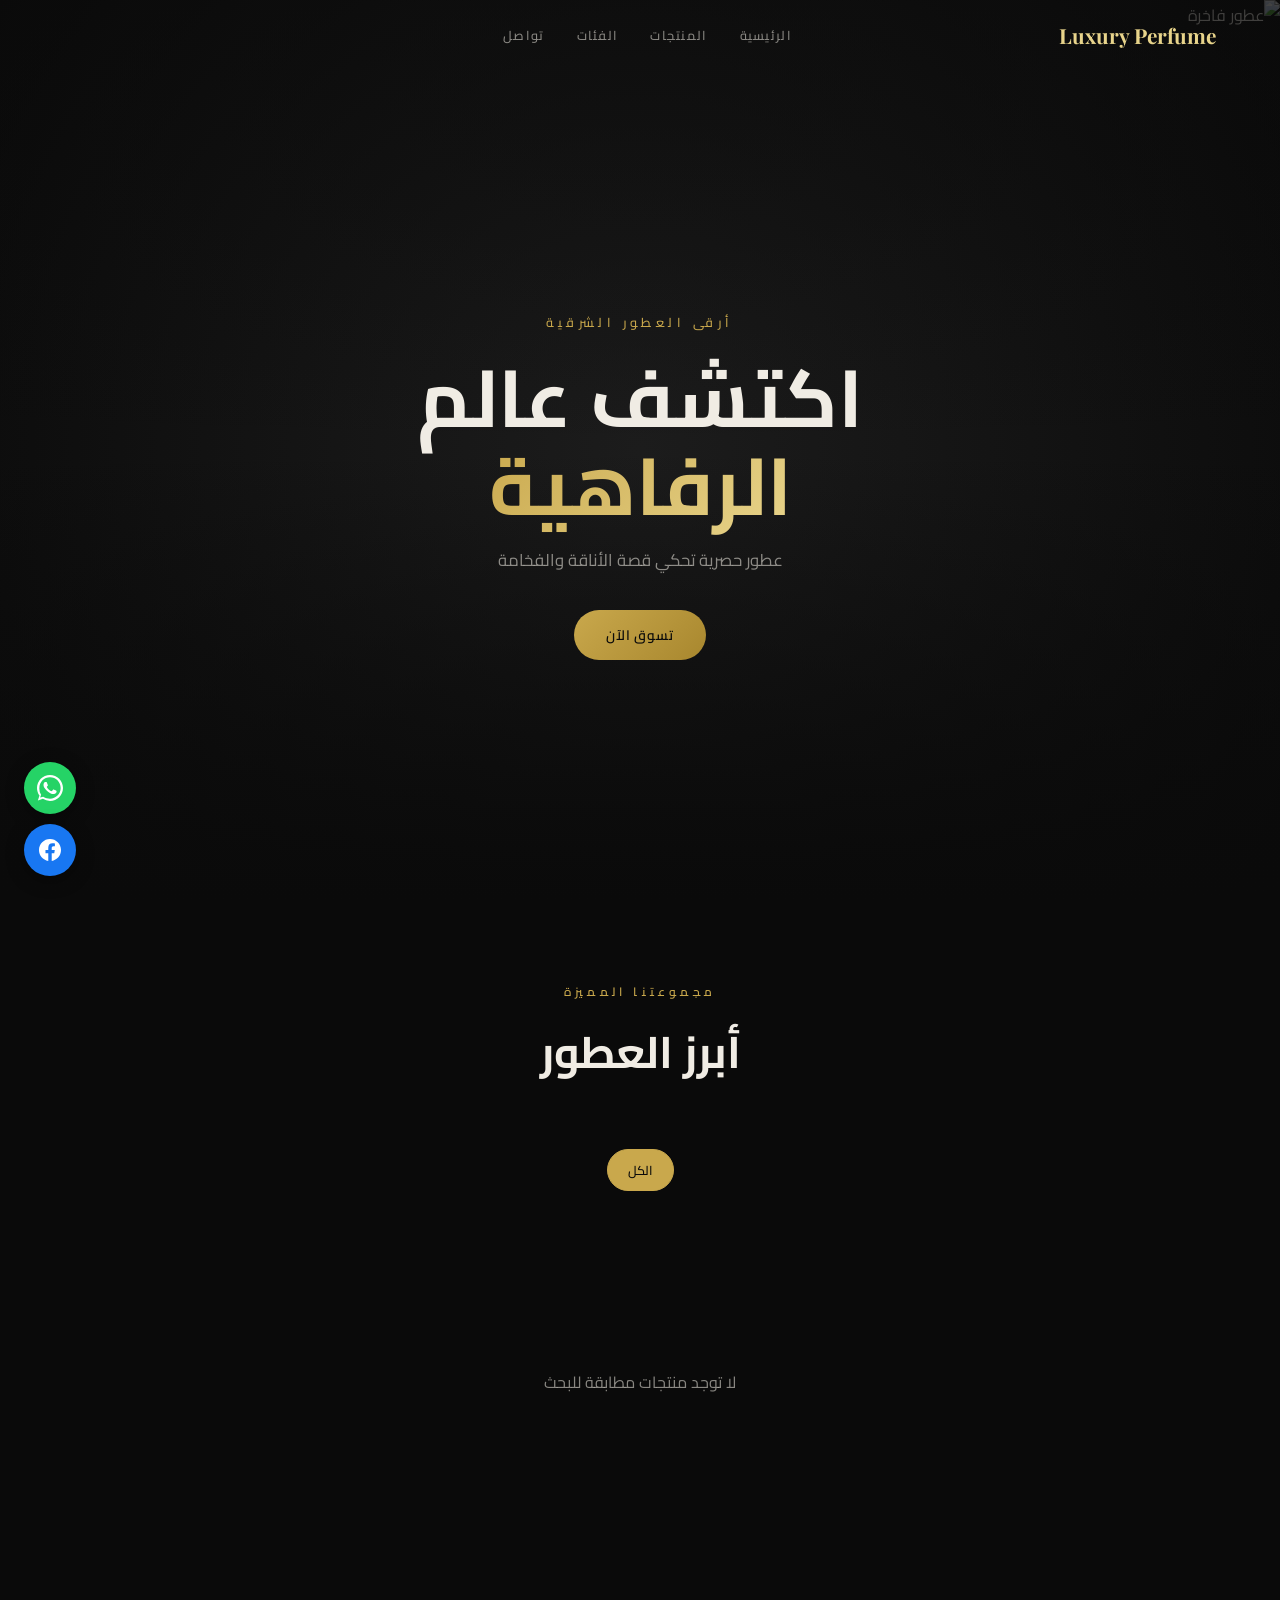
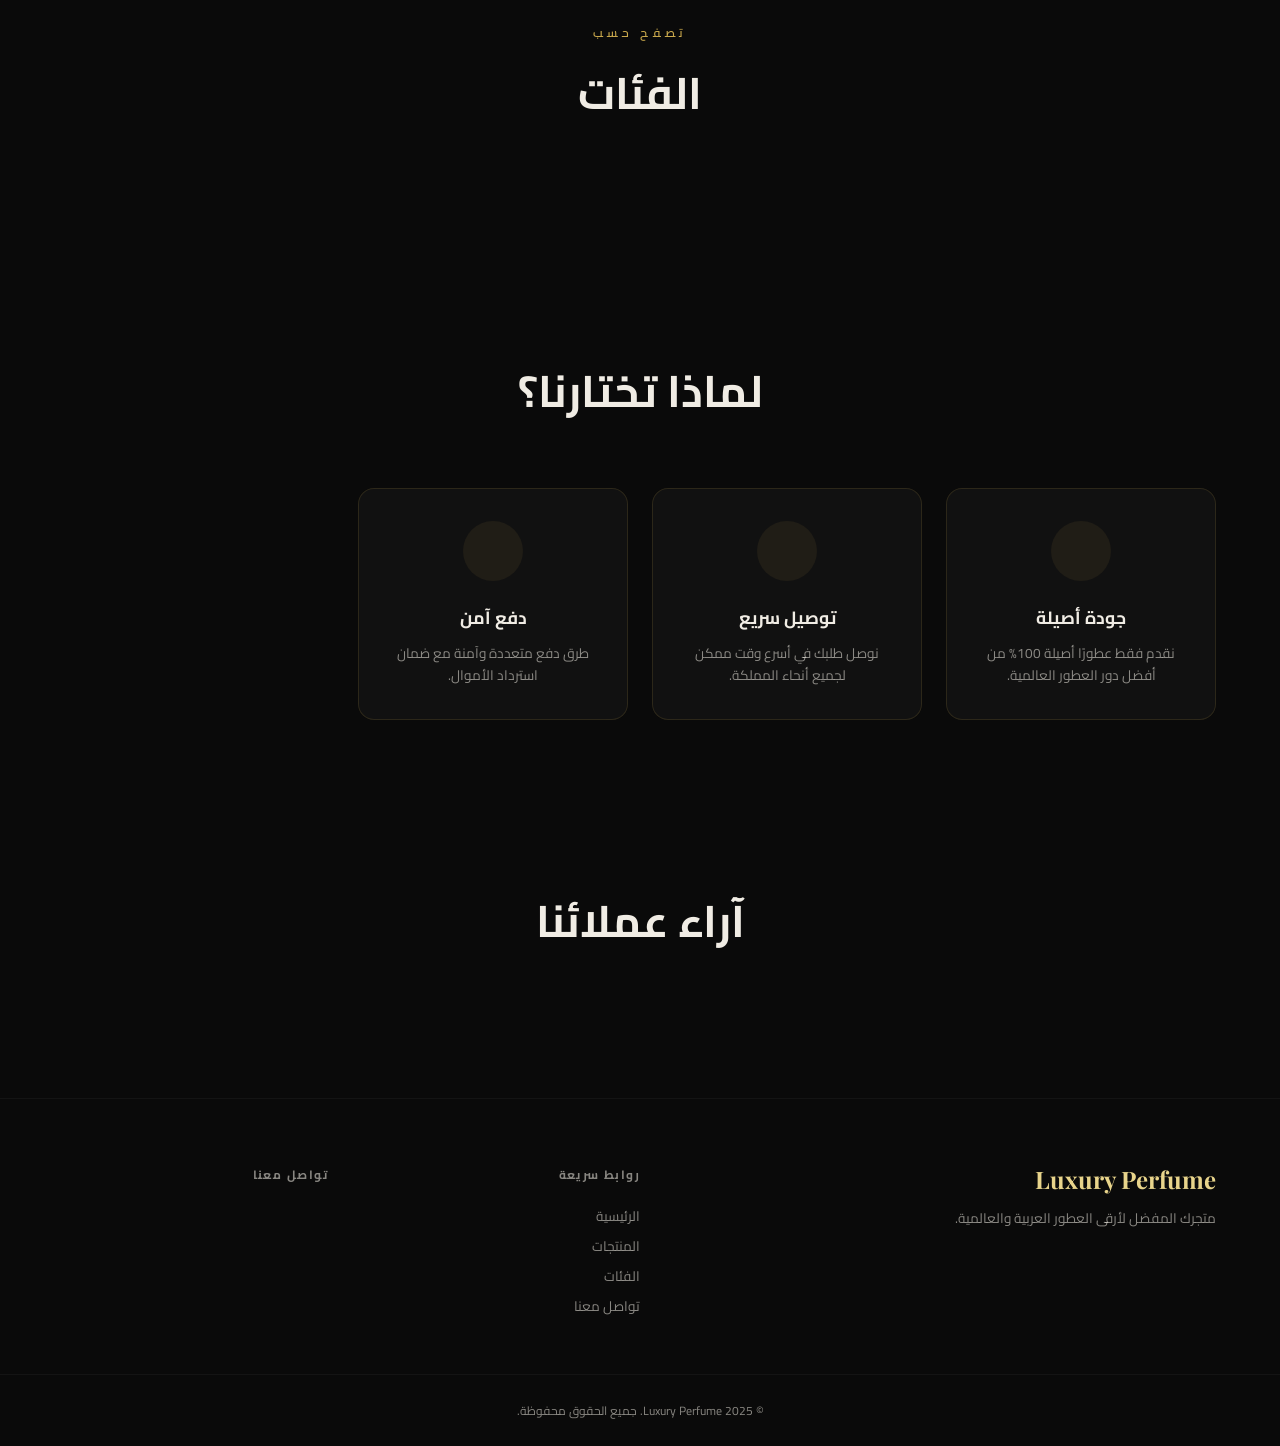
==== commit 7647cdde: "Add files via upload" ====
--- a/index.html
+++ b/index.html
@@ -53,6 +53,9 @@
         <button id="cart-toggle" class="icon-btn cart-btn" aria-label="فتح سلة التسوق">
           <i data-lucide="shopping-bag"></i>
           <span id="cart-count" class="cart-badge hidden" aria-live="polite">0</span>
+        </button>
+        <button id="track-order-btn" class="icon-btn" aria-label="تتبع طلبك" title="تتبع الطلب">
+          <i data-lucide="package-search"></i>
         </button>
         <a href="admin.html" class="icon-btn" aria-label="لوحة التحكم" title="Admin Panel">
           <i data-lucide="settings"></i>
@@ -318,12 +321,34 @@
         <div id="checkout-summary" class="checkout-summary glass-card"></div>
 
         <button type="submit" id="confirm-order-btn" class="btn btn-gold btn-full">
-          <i data-lucide="message-circle"></i>
-          تأكيد الطلب عبر واتساب
+          <i data-lucide="package-check"></i>
+          تأكيد الطلب
         </button>
       </form>
     </div>
   </div>
+
+
+  <!-- ========== ORDER TRACKING PANEL ========== -->
+  <div id="track-overlay" class="panel-overlay hidden" aria-hidden="true"></div>
+  <aside id="track-panel" class="side-panel" aria-label="تتبع طلبك" aria-hidden="true">
+    <div class="panel-header">
+      <h2 class="panel-title">تتبع طلبك</h2>
+      <button id="track-close" class="icon-btn" aria-label="إغلاق">
+        <i data-lucide="x"></i>
+      </button>
+    </div>
+    <div class="panel-body">
+      <p class="track-hint">أدخل رقم هاتفك لعرض طلباتك</p>
+      <div class="track-search-row">
+        <input id="track-phone-input" type="tel" placeholder="رقم الهاتف..." class="track-input" />
+        <button id="track-search-btn" class="btn btn-gold">بحث</button>
+      </div>
+      <div id="track-results" class="hidden">
+        <div id="track-orders-list" class="track-orders-list"></div>
+      </div>
+    </div>
+  </aside>
 
   <!-- ========== TOAST NOTIFICATION ========== -->
   <div id="toast" class="toast" role="alert" aria-live="assertive" aria-atomic="true">
--- a/style.css
+++ b/style.css
@@ -933,8 +933,53 @@
   .products-grid    { grid-template-columns: 1fr 1fr; gap: 1rem; }
   .categories-grid  { grid-template-columns: 1fr; }
   .modal-box        { border-radius: var(--radius-sm); }
-  .checkout-modal   { padding: 0; align-items: flex-end; }
-  .checkout-inner   { border-radius: var(--radius) var(--radius) 0 0; }
+
+  /* ── Cart side panel full-screen on mobile ── */
+  .side-panel {
+    width: 100% !important;
+    max-width: 100% !important;
+  }
+  .panel-body  { padding: 1rem; }
+  .panel-header { padding: 1rem; }
+  .panel-footer { padding: 1rem; }
+  .cart-item-img { width: 52px; height: 52px; }
+
+  /* ── Checkout modal slides up from bottom ── */
+  .checkout-modal {
+    padding: 0;
+    align-items: flex-end;
+  }
+  .checkout-inner {
+    border-radius: var(--radius) var(--radius) 0 0;
+    max-height: 92dvh;
+    overflow-y: auto;
+  }
+  .checkout-form { padding: 1rem; gap: 0.75rem; }
+
+  /* ── Form inputs fully visible ── */
+  .form-group { display: flex; flex-direction: column; }
+  .form-group label { font-size: 0.75rem; margin-bottom: 0.3rem; }
+  .form-input,
+  .form-group input,
+  .form-group select,
+  .form-group textarea {
+    width: 100%;
+    box-sizing: border-box;
+    font-size: 1rem;       /* prevent iOS zoom-in on focus */
+    padding: 0.65rem 0.9rem;
+    min-height: 44px;      /* touch target */
+    border-radius: var(--radius-sm);
+    background: rgba(255,255,255,0.05);
+    border: 1px solid var(--dark-border);
+    color: var(--text);
+  }
+  .form-group input:focus,
+  .form-group select:focus,
+  .form-group textarea:focus {
+    outline: 2px solid var(--gold);
+    border-color: transparent;
+  }
+  .checkout-form .btn { min-height: 48px; font-size: 1rem; }
 }
 
 @media (prefers-reduced-motion: reduce) {
@@ -1486,3 +1531,84 @@
   .stars-row { font-size: 0.75rem; }
   .logo-link .brand-name { font-size: 1.1rem; }
 }
+
+/* ============================================================
+   ORDER TRACKING PANEL
+   ============================================================ */
+
+.track-hint {
+  font-size: 0.85rem;
+  color: var(--text-muted);
+  margin-bottom: 1rem;
+}
+
+.track-search-row {
+  display: flex;
+  gap: 0.6rem;
+  margin-bottom: 1.5rem;
+}
+
+.track-input {
+  flex: 1;
+  border-radius: var(--radius-full);
+  padding: 0.65rem 1.1rem;
+  font-size: 0.95rem;
+}
+
+.track-orders-list {
+  display: flex;
+  flex-direction: column;
+  gap: 1rem;
+}
+
+.track-card {
+  padding: 1rem 1.25rem;
+  display: flex;
+  flex-direction: column;
+  gap: 0.5rem;
+}
+
+.track-card-header {
+  display: flex;
+  justify-content: space-between;
+  align-items: center;
+}
+
+.track-status {
+  display: flex;
+  align-items: center;
+  gap: 0.4rem;
+  font-weight: 700;
+  font-size: 0.9rem;
+}
+
+.track-date {
+  font-size: 0.75rem;
+  color: var(--text-muted);
+}
+
+.track-products {
+  font-size: 0.82rem;
+  color: var(--text-muted);
+  line-height: 1.6;
+}
+
+.track-total {
+  font-size: 0.9rem;
+}
+
+.track-total strong {
+  color: var(--gold);
+}
+
+.track-delivery {
+  font-size: 0.8rem;
+  color: var(--text-muted);
+}
+
+.track-empty {
+  text-align: center;
+  padding: 2.5rem 1rem;
+  color: var(--text-muted);
+  font-size: 0.9rem;
+}
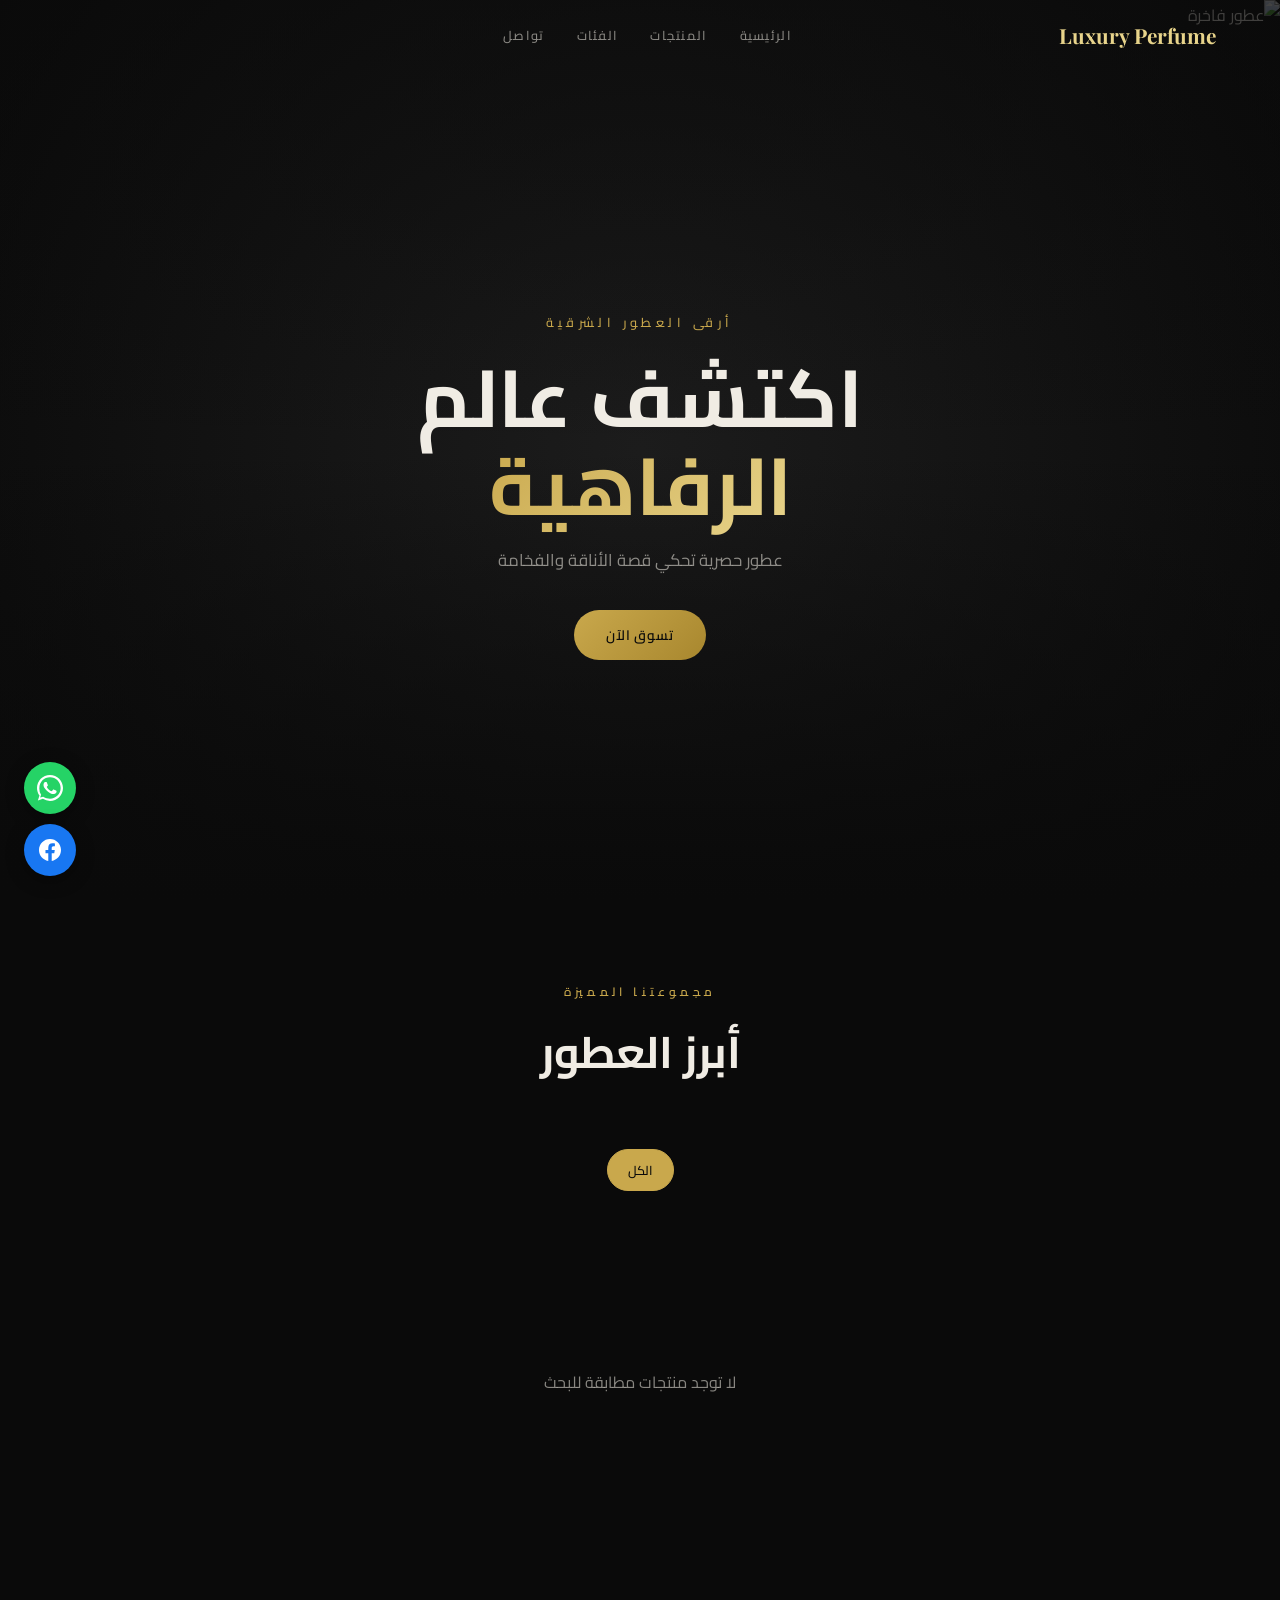
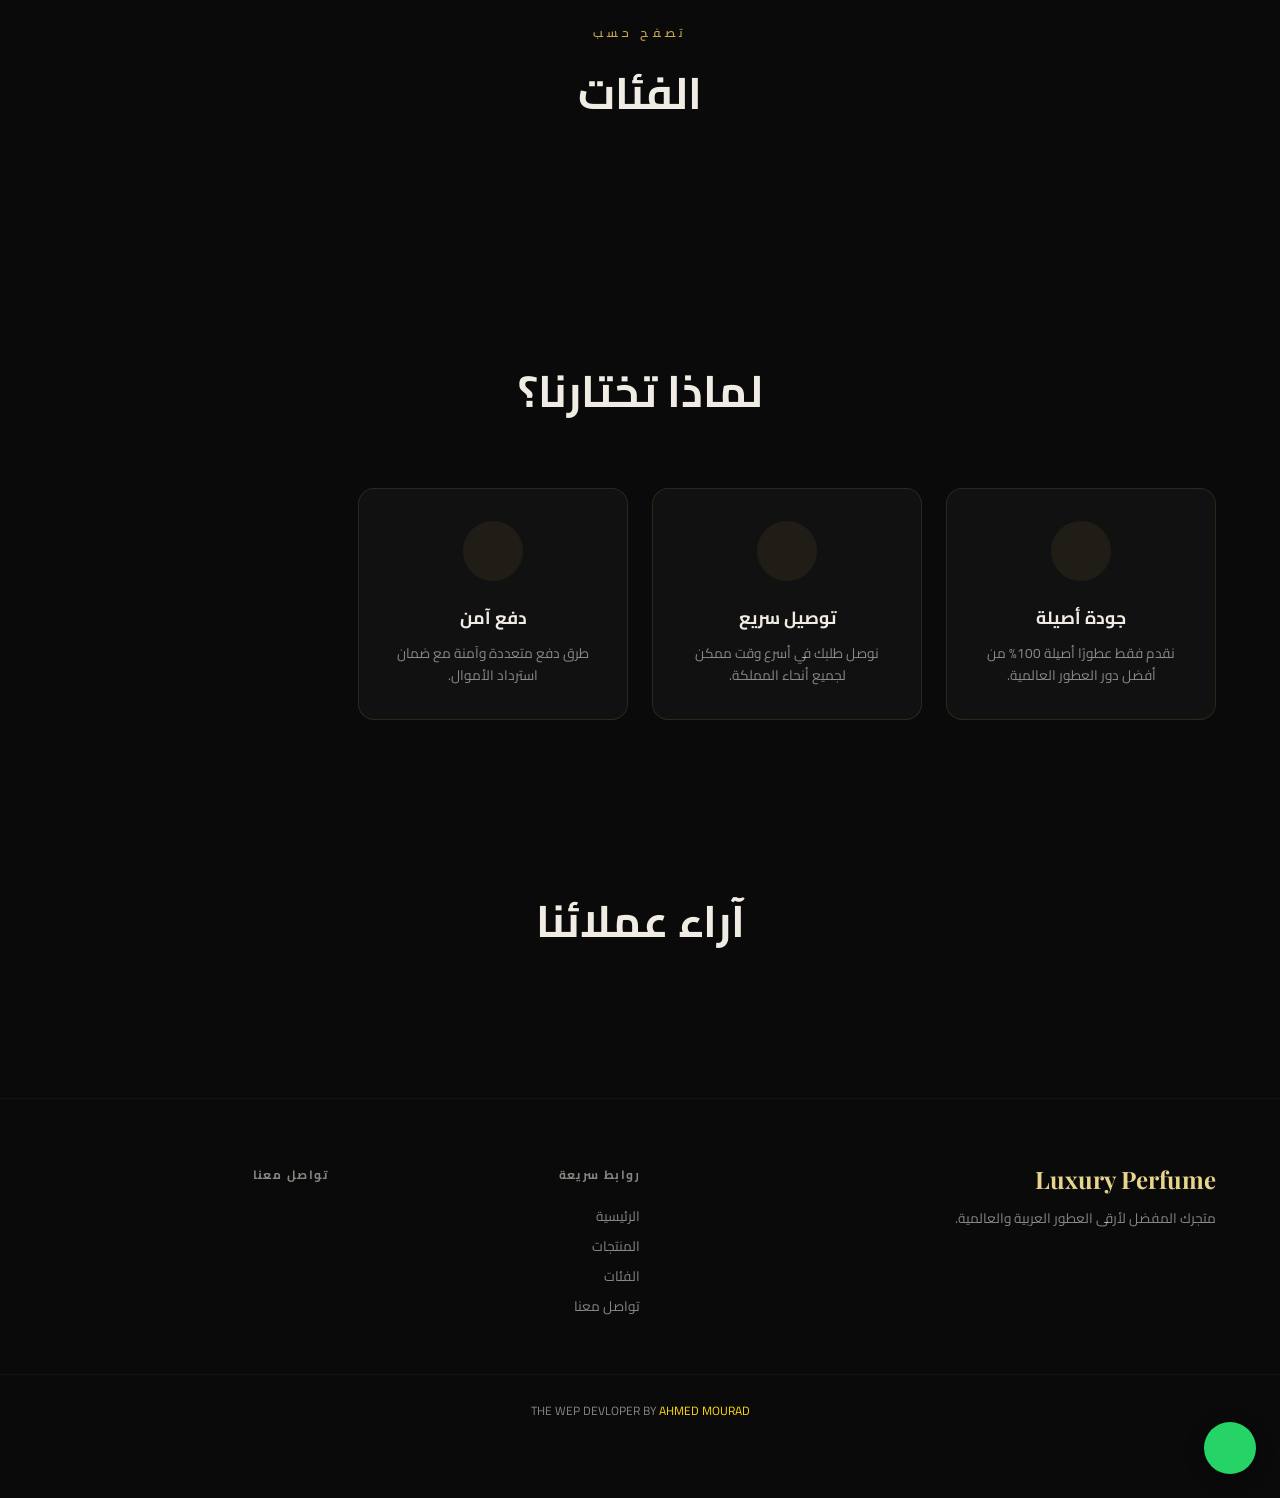
==== commit f6b49c25: "Add files via upload" ====
--- a/index.html
+++ b/index.html
@@ -1,5 +1,6 @@
 <!DOCTYPE html>
 <html lang="ar" dir="rtl">
+
 <head>
   <meta charset="UTF-8" />
   <meta name="viewport" content="width=device-width, initial-scale=1.0" />
@@ -11,14 +12,18 @@
   <!-- Google Fonts -->
   <link rel="preconnect" href="https://fonts.googleapis.com" />
   <link rel="preconnect" href="https://fonts.gstatic.com" crossorigin />
-  <link href="https://fonts.googleapis.com/css2?family=Playfair+Display:wght@400;500;700&family=Raleway:wght@300;400;500;600&family=Cairo:wght@300;400;600;700&display=swap" rel="stylesheet" />
+  <link
+    href="https://fonts.googleapis.com/css2?family=Playfair+Display:wght@400;500;700&family=Raleway:wght@300;400;500;600&family=Cairo:wght@300;400;600;700&display=swap"
+    rel="stylesheet" />
 
   <!-- Lucide Icons -->
   <script src="https://cdn.jsdelivr.net/npm/lucide@0.263.0/dist/umd/lucide.min.js" defer></script>
 
   <!-- Styles -->
-  <link rel="stylesheet" href="style.css" />
+  <link rel="stylesheet" id="main-css" href="style.css" />
+
 </head>
+
 <body>
 
   <!-- ========== PAGE LOADER ========== -->
@@ -39,10 +44,10 @@
 
       <!-- Desktop Nav -->
       <nav class="main-nav" id="main-nav" aria-label="القائمة الرئيسية">
-        <a href="#home"       class="nav-link">الرئيسية</a>
-        <a href="#products"   class="nav-link">المنتجات</a>
+        <a href="#home" class="nav-link">الرئيسية</a>
+        <a href="#products" class="nav-link">المنتجات</a>
         <a href="#categories" class="nav-link">الفئات</a>
-        <a href="#contact"    class="nav-link">تواصل</a>
+        <a href="#contact" class="nav-link">تواصل</a>
       </nav>
 
       <!-- Header Actions -->
@@ -68,10 +73,10 @@
 
     <!-- Mobile Nav Drawer -->
     <nav class="mobile-nav hidden" id="mobile-nav" aria-label="القائمة المحمولة">
-      <a href="#home"       class="mobile-nav-link">الرئيسية</a>
-      <a href="#products"   class="mobile-nav-link">المنتجات</a>
+      <a href="#home" class="mobile-nav-link">الرئيسية</a>
+      <a href="#products" class="mobile-nav-link">المنتجات</a>
       <a href="#categories" class="mobile-nav-link">الفئات</a>
-      <a href="#contact"    class="mobile-nav-link">تواصل معنا</a>
+      <a href="#contact" class="mobile-nav-link">تواصل معنا</a>
     </nav>
   </header>
 
@@ -94,7 +99,7 @@
     </div>
     <div class="hero-content fade-in">
       <p id="hero-subtitle" class="hero-subtitle">أرقى العطور الشرقية</p>
-      <h1 id="hero-title" class="hero-title">اكتشف عالم <br/><span class="gold-text">الرفاهية</span></h1>
+      <h1 id="hero-title" class="hero-title">اكتشف عالم <br /><span class="gold-text">الرفاهية</span></h1>
       <p id="hero-desc" class="hero-desc">عطور حصرية تحكي قصة الأناقة والفخامة</p>
       <a href="#products" id="hero-cta" class="btn btn-gold">تسوق الآن</a>
     </div>
@@ -208,7 +213,11 @@
       </div>
     </div>
     <div class="footer-bottom">
-      <p id="footer-copyright">© 2025 Luxury Perfume. جميع الحقوق محفوظة.</p>
+      <p id="footer-copyright">THE WEP DEVLOPER BY <span style="color: gold;">AHMED MOURAD</span></p>
+      <a id="whatsapp-float" href="https://wa.me/201091728680" target="_blank" rel="noopener noreferrer"
+        class="float-btn whatsapp-btn">
+        <i data-lucide="whatsapp" style="width:26px;height:26px"></i>
+      </a>
     </div>
   </footer>
 
@@ -258,7 +267,8 @@
     </div>
     <div id="cart-body" class="panel-body">
       <div id="cart-empty-msg" class="cart-empty">
-        <i data-lucide="shopping-bag" style="width:48px;height:48px;opacity:0.3;display:block;margin:0 auto" aria-hidden="true"></i>
+        <i data-lucide="shopping-bag" style="width:48px;height:48px;opacity:0.3;display:block;margin:0 auto"
+          aria-hidden="true"></i>
         <p>سلتك فارغة</p>
         <a href="#products" class="btn btn-outline" onclick="closeSidePanel('cart')">تسوق الآن</a>
       </div>
@@ -270,7 +280,7 @@
         <span>الإجمالي</span>
         <span id="cart-total" class="total-amount">0 EGP</span>
       </div>
-      <button id="checkout-btn" class="btn btn-gold btn-full">المتابعة للدفع</button>
+      <button id="checkout-btn" class="btn btn-gold btn-full">المتابعة </button>
     </div>
   </aside>
 
@@ -300,7 +310,8 @@
         </div>
         <div class="form-group">
           <label for="cust-address">العنوان التفصيلي *</label>
-          <textarea id="cust-address" rows="2" placeholder="الحي، الشارع، رقم المبنى..." autocomplete="street-address" required></textarea>
+          <textarea id="cust-address" rows="2" placeholder="الحي، الشارع، رقم المبنى..." autocomplete="street-address"
+            required></textarea>
         </div>
 
         <!-- Delivery type selector -->
@@ -331,7 +342,7 @@
 
   <!-- ========== ORDER TRACKING PANEL ========== -->
   <div id="track-overlay" class="panel-overlay hidden" aria-hidden="true"></div>
-  <aside id="track-panel" class="side-panel" aria-label="تتبع طلبك" aria-hidden="true">
+  <aside id="track-panel" class="side-panel" aria-label="تتبع طلبك" aria-hidden="true" style="z-index:202">
     <div class="panel-header">
       <h2 class="panel-title">تتبع طلبك</h2>
       <button id="track-close" class="icon-btn" aria-label="إغلاق">
@@ -359,17 +370,20 @@
   <!-- ========== FLOATING BUTTONS ========== -->
   <!-- ===== EDIT HERE: WhatsApp Number & Facebook URL ===== -->
   <div class="floating-actions" aria-label="روابط التواصل">
-    <a id="whatsapp-float" href="#" target="_blank" rel="noopener noreferrer"
-       class="float-btn whatsapp-btn" aria-label="تواصل عبر واتساب">
+    <a id="whatsapp-float" href="#" target="_blank" rel="noopener noreferrer" class="float-btn whatsapp-btn"
+      aria-label="تواصل عبر واتساب">
       <svg width="26" height="26" viewBox="0 0 24 24" fill="white" aria-hidden="true">
-        <path d="M17.472 14.382c-.297-.149-1.758-.867-2.03-.967-.273-.099-.471-.148-.67.15-.197.297-.767.966-.94 1.164-.173.199-.347.223-.644.075-.297-.15-1.255-.463-2.39-1.475-.883-.788-1.48-1.761-1.653-2.059-.173-.297-.018-.458.13-.606.134-.133.298-.347.446-.52.149-.174.198-.298.298-.497.099-.198.05-.371-.025-.52-.075-.149-.669-1.612-.916-2.207-.242-.579-.487-.5-.669-.51-.173-.008-.371-.01-.57-.01-.198 0-.52.074-.792.372-.272.297-1.04 1.016-1.04 2.479 0 1.462 1.065 2.875 1.213 3.074.149.198 2.096 3.2 5.077 4.487.709.306 1.262.489 1.694.625.712.227 1.36.195 1.871.118.571-.085 1.758-.719 2.006-1.413.248-.694.248-1.289.173-1.413-.074-.124-.272-.198-.57-.347z"/>
-        <path d="M12 0C5.373 0 0 5.373 0 12c0 2.625.846 5.059 2.284 7.034L.789 23.492l4.625-1.469A11.93 11.93 0 0012 24c6.627 0 12-5.373 12-12S18.627 0 12 0zm0 21.818c-2.168 0-4.18-.583-5.92-1.602l-.425-.253-2.744.872.884-2.685-.277-.44A9.77 9.77 0 012.182 12c0-5.422 4.396-9.818 9.818-9.818 5.422 0 9.818 4.396 9.818 9.818 0 5.422-4.396 9.818-9.818 9.818z"/>
+        <path
+          d="M17.472 14.382c-.297-.149-1.758-.867-2.03-.967-.273-.099-.471-.148-.67.15-.197.297-.767.966-.94 1.164-.173.199-.347.223-.644.075-.297-.15-1.255-.463-2.39-1.475-.883-.788-1.48-1.761-1.653-2.059-.173-.297-.018-.458.13-.606.134-.133.298-.347.446-.52.149-.174.198-.298.298-.497.099-.198.05-.371-.025-.52-.075-.149-.669-1.612-.916-2.207-.242-.579-.487-.5-.669-.51-.173-.008-.371-.01-.57-.01-.198 0-.52.074-.792.372-.272.297-1.04 1.016-1.04 2.479 0 1.462 1.065 2.875 1.213 3.074.149.198 2.096 3.2 5.077 4.487.709.306 1.262.489 1.694.625.712.227 1.36.195 1.871.118.571-.085 1.758-.719 2.006-1.413.248-.694.248-1.289.173-1.413-.074-.124-.272-.198-.57-.347z" />
+        <path
+          d="M12 0C5.373 0 0 5.373 0 12c0 2.625.846 5.059 2.284 7.034L.789 23.492l4.625-1.469A11.93 11.93 0 0012 24c6.627 0 12-5.373 12-12S18.627 0 12 0zm0 21.818c-2.168 0-4.18-.583-5.92-1.602l-.425-.253-2.744.872.884-2.685-.277-.44A9.77 9.77 0 012.182 12c0-5.422 4.396-9.818 9.818-9.818 5.422 0 9.818 4.396 9.818 9.818 0 5.422-4.396 9.818-9.818 9.818z" />
       </svg>
     </a>
-    <a id="facebook-float" href="#" target="_blank" rel="noopener noreferrer"
-       class="float-btn facebook-btn" aria-label="زيارة صفحة فيسبوك">
+    <a id="facebook-float" href="#" target="_blank" rel="noopener noreferrer" class="float-btn facebook-btn"
+      aria-label="زيارة صفحة فيسبوك">
       <svg width="22" height="22" viewBox="0 0 24 24" fill="white" aria-hidden="true">
-        <path d="M24 12.073c0-6.627-5.373-12-12-12s-12 5.373-12 12c0 5.99 4.388 10.954 10.125 11.854v-8.385H7.078v-3.47h3.047V9.43c0-3.007 1.792-4.669 4.533-4.669 1.312 0 2.686.235 2.686.235v2.953H15.83c-1.491 0-1.956.925-1.956 1.874v2.25h3.328l-.532 3.47h-2.796v8.385C19.612 23.027 24 18.062 24 12.073z"/>
+        <path
+          d="M24 12.073c0-6.627-5.373-12-12-12s-12 5.373-12 12c0 5.99 4.388 10.954 10.125 11.854v-8.385H7.078v-3.47h3.047V9.43c0-3.007 1.792-4.669 4.533-4.669 1.312 0 2.686.235 2.686.235v2.953H15.83c-1.491 0-1.956.925-1.956 1.874v2.25h3.328l-.532 3.47h-2.796v8.385C19.612 23.027 24 18.062 24 12.073z" />
       </svg>
     </a>
   </div>
@@ -380,6 +394,15 @@
   </button>
 
   <!-- Main Script (ES module) -->
-  <script type="module" src="main.js"></script>
+  <script>
+    // Auto cache-busting
+    const v = Date.now();
+    document.getElementById('main-css').href = `style.css?v=${v}`;
+    const s = document.createElement('script');
+    s.type = 'module';
+    s.src = `main.js?v=${v}`;
+    document.body.appendChild(s);
+  </script>
 </body>
-</html>
+
+</html>
